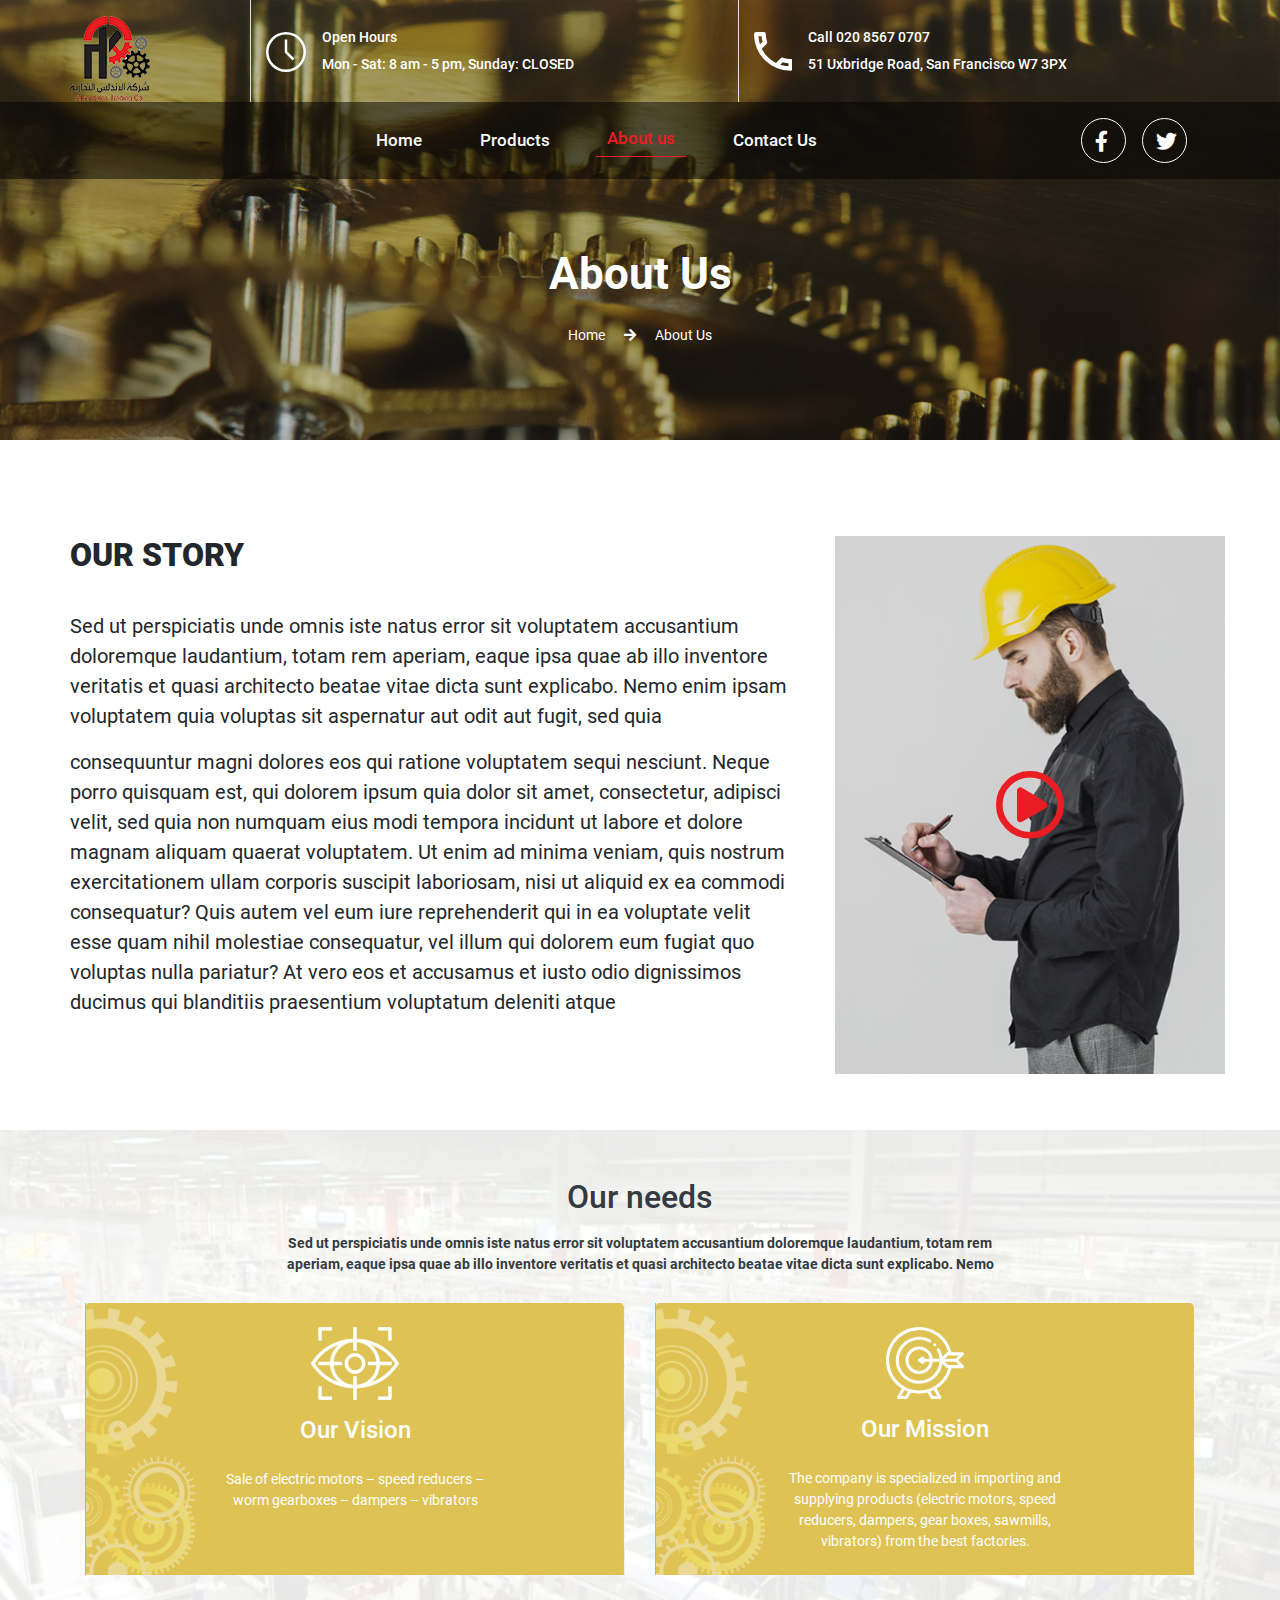
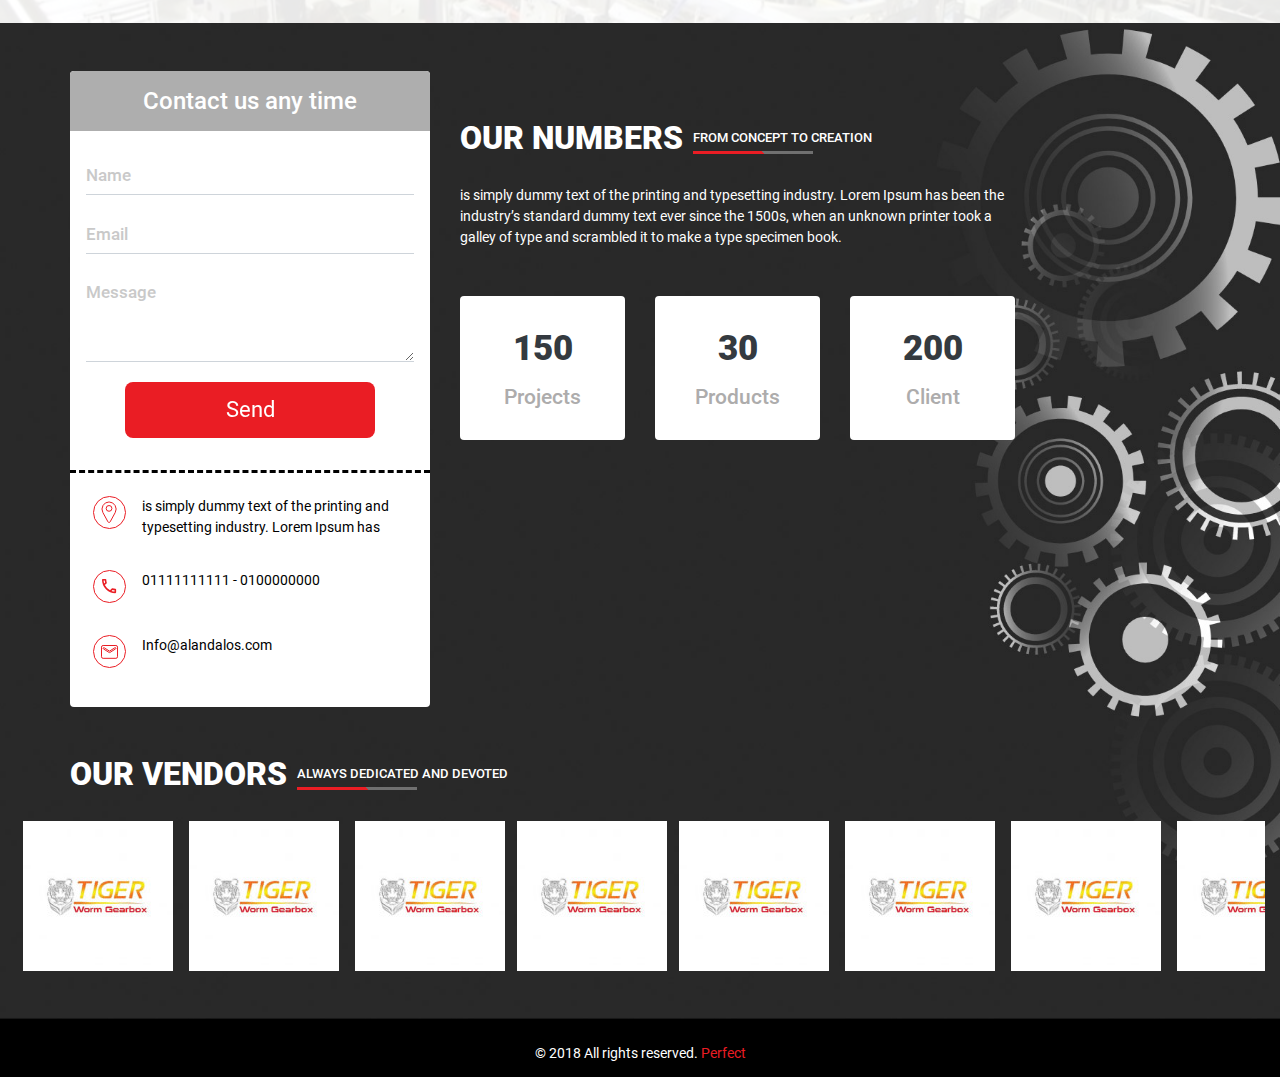
==== aboutUs.html @ 0e2bf0a4 "contact us" ====
<!doctype html>
<html lang="en">

<head>
  <meta charset="utf-8">
  <title>Al andalos 2</title>
  <meta name="description" content="Al andalos 2" />
  <meta name="keywords" content="Al andalos 2" />
  <link rel="canonical" href="" />
  <meta name="revisit-after" content="1 month" />
  <meta name="distribution" content="Global" />
  <meta name="rating" content="Safe For Kids" />
  <meta name="robots" content="index,all" />
  <meta name="copyright" content="Al andalos 2" />
  <meta name="classification" content="Dryer Vent Cleaning" />

  <!-- FavIcons -->
  <link rel="apple-touch-icon" href="img/apple-touch-icon.png">
  <!-- <link rel="shortcut icon" href="img/fav.png" type="image/png" title="shortcut icon" /> -->
  <link rel="stylesheet" type="text/css" href="print.css" media="print" />

  <!-- Open Graph -->
  <meta property="og:title" content="Al andalos 2" />
  <meta property="og:description" content="Al andalos 2" />
  <meta property="og:type" content="website" />
  <meta property="og:url" content="" />
  <meta property="og:image" content="img/printable-coupon.png" />
  <meta property="og:site_name" content="Al andalos 2">

  <!-- twitter card -->
  <meta name="twitter:card" content="summary_large_image">
  <meta name="twitter:site" content="">
  <meta name="twitter:title" content="Al andalos 2">
  <meta name="twitter:description" content="Al andalos 2">
  <meta name="twitter:image" content="img/printable-coupon.png">

  <!-- Schema -->
  <script type="application/ld+json">
    {
    "@context": "http://schema.org",
    "@type": "LocalBusiness",
    "name": "Al andalos 2",
    "image": "img/logo.png",
    "url": "",
    "telephone": "020 8567 0707",
    "email" : " ",
    "description": "Al andalos 2",
    "address": {
    "@type": "PostalAddress",
    "streetAddress": " ",
    "addressLocality": "  ",
    "addressRegion": "  ",
    "postalCode": " ",
    "addressCountry": " "
    },
    "aggregateRating": {
    "@type": "AggregateRating",
    "ratingValue": "4.7",
    "reviewCount": "33",
    "bestRating": "5",
    "worstRating": "3"
    },
    "priceRange" : "$"
    }
  </script>
  <meta name="viewport" content="width=device-width, initial-scale=1, shrink-to-fit=no">
  <!-- Bootstrap CSS -->
  <link rel="stylesheet" href="https://cdnjs.cloudflare.com/ajax/libs/twitter-bootstrap/4.5.2/css/bootstrap.min.css">
  <!-- <link rel="stylesheet" href="https://cdnjs.cloudflare.com/ajax/libs/font-awesome/5.15.0/css/all.min.css"> -->
  <link rel="stylesheet" href="css/style.css">
  <link rel="stylesheet" href="css/all.min.css">
  <link rel="stylesheet" href="css/newStyle.css">
</head>

<body>

  <header>
    <div class="container-fluid">
      <div class="container px-0">
        <div class="row justify-content-between">
          <div class="col-md-2 col-3 pt-3"><img src="img/logo.png" alt="Logo" class="img-fluid" />
          </div>
          <div class="col-md-5 col-6 info pt-4 border border-top-0 border-bottom-0 border-right-0 hours">
            <div class="float-left py-2 pr-lg-3 pr-2"><svg id="clock" xmlns="http://www.w3.org/2000/svg" width="40"
                height="40" viewBox="0 0 71 71">
                <path id="Path_115" data-name="Path 115"
                  d="M35.5,0A35.5,35.5,0,1,0,71,35.5,35.541,35.541,0,0,0,35.5,0Zm0,66.562A31.062,31.062,0,1,1,66.562,35.5,31.1,31.1,0,0,1,35.5,66.562Z"
                  fill="#fff" />
                <path id="Path_116" data-name="Path 116"
                  d="M212.232,83.118h-4.438v23.106l13.962,13.962,3.137-3.137-12.662-12.662Z"
                  transform="translate(-174.513 -69.805)" fill="#fff" />
              </svg>
            </div>
            <div class="float-left">Open Hours
              <br>Mon - Sat: 8 am - 5 pm, Sunday: CLOSED</div>
          </div>
          <div class="col-md-5 col-9 info pt-4 border border-top-0 border-bottom-0 border-right-0">
            <div class="float-left py-2 pr-lg-3 pr-2"><svg xmlns="http://www.w3.org/2000/svg" width="38.724"
                height="38.724" viewBox="0 0 58.724 58.724" class="mobile-svg">
                <path id="Path_13254" data-name="Path 13254"
                  d="M14.549,9.525a40.169,40.169,0,0,0,1.468,8.45L12.1,21.889A48.367,48.367,0,0,1,9.623,9.525h4.926M46.716,48.739A41.605,41.605,0,0,0,55.2,50.207v4.861a50.328,50.328,0,0,1-12.4-2.447l3.915-3.882M17.681,3H6.262A3.272,3.272,0,0,0,3,6.262,55.456,55.456,0,0,0,58.461,61.724a3.272,3.272,0,0,0,3.262-3.262V47.075a3.272,3.272,0,0,0-3.262-3.262,37.215,37.215,0,0,1-11.647-1.86A2.739,2.739,0,0,0,45.8,41.79a3.342,3.342,0,0,0-2.316.946l-7.177,7.177a49.421,49.421,0,0,1-21.5-21.5l7.177-7.177a3.274,3.274,0,0,0,.816-3.328,37.062,37.062,0,0,1-1.86-11.647A3.272,3.272,0,0,0,17.681,3Z"
                  transform="translate(-3 -3)" fill="#fff" />
              </svg>
            </div>
            <div class="float-left"><a href="tel:02085670707">Call 020 8567 0707</a><br>51 Uxbridge Road, San Francisco
              W7 3PX</div>
          </div>
        </div>
      </div>
    </div>
    <nav class="navbar navbar-expand-lg navbar-dark bg-color-opacity" id="mainNav">
      <div class="container py-2">
        <button class="navbar-toggler navbar-toggler-right" type="button" data-toggle="collapse"
          data-target="#navbarResponsive" aria-controls="navbarResponsive" aria-expanded="false"
          aria-label="Toggle navigation">
          <span class="navbar-toggler-icon"></span>
        </button>
        <div class="collapse navbar-collapse justify-content-center" id="navbarResponsive">
          <ul class="navbar-nav">
            <li class="nav-item">
              <a class="nav-link" href="index.html">Home</a>
            </li>
            <li class="nav-item">
              <a class="nav-link" href="products.html">Products</a>
            </li>
            <li class="nav-item">
              <a class="nav-link active" href="aboutUs.html">About us</a>
            </li>
            <li class="nav-item">
              <a class="nav-link" href="contactUs.html">Contact Us</a>
            </li>
          </ul>
        </div>
        <a href="#">
          <div class="social rounded-circle"><i class="fab fa-facebook-f"></i></div>
        </a>
        <a href="#">
          <div class="social rounded-circle"><i class="fab fa-twitter"></i></div>
        </a>
      </div>
    </nav>
    <div class="tophead topNew">
      <div class="container px-sm-0">
        <div class="row justify-content-between">
          <div class="col-lg-12">
            <h1 class="title-main mainText text-center">About Us </h1>
            <p class="text-center pt-3">Home <i class="fa fa-arrow-right px-3"></i> About Us</p>
          </div>

        </div>
      </div>
    </div>
  </header>
  <div class="container px-sm-0">
    <div class="row pt-5 mt-5 mb-2">
      <div class="col-lg-8 pr-lg-5">
        <h2 class="section-title">Our Story</h2>
        <p class="textN pt-2">Sed ut perspiciatis unde omnis iste natus error sit voluptatem accusantium doloremque laudantium, totam rem aperiam, eaque ipsa quae ab illo inventore veritatis et quasi architecto beatae vitae dicta sunt explicabo. Nemo enim ipsam voluptatem quia voluptas sit aspernatur aut odit aut fugit, sed quia</p>
        <p class="textN"> consequuntur magni dolores eos qui ratione voluptatem sequi nesciunt. Neque porro quisquam est, qui dolorem ipsum quia dolor sit amet, consectetur, adipisci velit, sed quia non numquam eius modi tempora incidunt ut labore et dolore magnam aliquam quaerat voluptatem. Ut enim ad minima veniam, quis nostrum exercitationem ullam corporis suscipit laboriosam, nisi ut aliquid ex ea commodi consequatur? Quis autem vel eum iure reprehenderit qui in ea voluptate velit esse quam nihil molestiae consequatur, vel illum qui dolorem eum fugiat quo voluptas nulla pariatur? At vero eos et accusamus et iusto odio dignissimos ducimus qui blanditiis praesentium voluptatum deleniti atque</p>
      </div>
      <div class="col-lg-4 bg-video text-center mb-5">
        <a class="lightbox" href="#video" aria-label="video"><i class="far fa-play-circle video-play"></i></a>
        <div class="lightbox-target" id="video"><iframe width="560" height="315" title="Video" class="printable"
            src="https://www.youtube.com/embed/pBHwr6Rjvjg"
            allow="accelerometer; encrypted-media; gyroscope; picture-in-picture" allowfullscreen></iframe>
          <a class="lightbox-close" href="#contact" aria-label="coupon"></a>
        </div>
      </div>
    </div>
  </div>
  <section class="newSection">
    <div class="newContainer py-5">
      <div class="container text-dark">
        <div class="row text-center justify-content-center">
          <div class="col-lg-8">
            <h2>Our needs</h2>
            <p class="pt-2 font-weight-bold">Sed ut perspiciatis unde omnis iste natus error sit voluptatem accusantium doloremque laudantium, totam rem aperiam, eaque ipsa quae ab illo inventore veritatis et quasi architecto beatae vitae dicta sunt explicabo. Nemo</p>
          </div>
        </div>
        <div class="row pt-1">
          <div class="col-lg-6 pt-2">
            <div class="needs text-center">
              <img src="img/vision.svg" class="img-fluid mt-4" alt="">
              <h4 class="py-3">Our Vision</h4>
              <p>Sale of electric motors – speed reducers – <br> worm gearboxes – dampers – vibrators</p>
            </div>
          </div>
          <div class="col-lg-6 pt-2">
            <div class="needs text-center">
              <img src="img/mission.svg" class="img-fluid mt-4" alt="">
              <h4 class="py-3">Our Mission</h4>
              <p>The company is specialized in importing and <br> supplying products (electric motors, speed <br>
                 reducers, dampers, gear boxes, sawmills, <br> vibrators) from the best factories.</p>
            </div>
          </div>
        </div>
      </div>
    </div>
  </section>
  <section class="contact" id="contact">
    <div class="container px-sm-0">
      <div class="row">
        <div class="col-lg-4 col-md-6 my-5">
          <div class="contact-us">
            <h4 class="p-3 form-title">Contact us any time</h4>
            <div class="form-group p-3">
              <form action="contact-form-handler.php" method="post" name="contactform">
                <input aria-label="name" name="name" type="text" id="your-name" class="form-control" placeholder="Name">
                <input aria-label="email" name="email" type="text" id="your-email" class="form-control"
                  placeholder="Email">
                <textarea aria-label="comment" name="special_request" cols="20" rows="3" id="your-comments"
                  class="form-control" placeholder="Message"></textarea>
                <div class="text-center"><button type="submit" class="btn btn-color hvr-bounce-to-right btn-submit"
                    value="Submit">Send</button></div>
              </form>
            </div>
            <div class="contact-info">
              <div class="d-flex flex-row bd-highlight mb-3">
                <div class="p-2 bd-highlight">
                  <svg xmlns="http://www.w3.org/2000/svg" width="33" height="33" viewBox="0 0 33 33">
                    <g id="Group_2281" data-name="Group 2281" transform="translate(-154 -4901)">
                      <g id="pin" transform="translate(83.032 4907)">
                        <path id="Path_13249" data-name="Path 13249"
                          d="M93.07,3.506a6.949,6.949,0,0,0-5.9-3.5c-.1,0-.21,0-.315,0a6.949,6.949,0,0,0-5.9,3.5,7.129,7.129,0,0,0-.093,7.044l5.078,9.294.007.012a1.234,1.234,0,0,0,2.141,0l.007-.012,5.078-9.294a7.129,7.129,0,0,0-.093-7.044ZM87.008,9.278a2.88,2.88,0,1,1,2.88-2.88A2.883,2.883,0,0,1,87.008,9.278Z"
                          transform="translate(0 0)" fill="none" stroke="#ea1d24" stroke-width="1" />
                      </g>
                      <g id="Ellipse_46" data-name="Ellipse 46" transform="translate(154 4901)" fill="none"
                        stroke="#ea1d24" stroke-width="1">
                        <circle cx="16.5" cy="16.5" r="16.5" stroke="none" />
                        <circle cx="16.5" cy="16.5" r="16" fill="none" />
                      </g>
                    </g>
                  </svg></div>
                <div class="p-2 bd-highlight">is simply dummy text of the printing and typesetting industry. Lorem Ipsum
                  has
                </div>
              </div>

              <div class="d-flex flex-row bd-highlight mb-3">
                <div class="p-2 bd-highlight">
                  <svg xmlns="http://www.w3.org/2000/svg" width="33" height="33" viewBox="0 0 33 33">
                    <g id="Group_2283" data-name="Group 2283" transform="translate(-154 -4948)">
                      <path id="Path_13251" data-name="Path 13251"
                        d="M5.778,4.569A9.662,9.662,0,0,0,6.131,6.6l-.942.942a11.634,11.634,0,0,1-.6-2.974H5.778M13.515,14a10.007,10.007,0,0,0,2.04.353v1.169a12.105,12.105,0,0,1-2.982-.589L13.515,14M6.531,3H3.785A.787.787,0,0,0,3,3.785a13.339,13.339,0,0,0,13.34,13.34.787.787,0,0,0,.785-.785V13.6a.787.787,0,0,0-.785-.785,8.951,8.951,0,0,1-2.8-.447.659.659,0,0,0-.243-.039.8.8,0,0,0-.557.228l-1.726,1.726A11.887,11.887,0,0,1,5.841,9.113L7.567,7.386a.787.787,0,0,0,.2-.8,8.914,8.914,0,0,1-.447-2.8A.787.787,0,0,0,6.531,3Z"
                        transform="translate(160 4954)" fill="#ea1d24" />
                      <g id="Group_2282" data-name="Group 2282" transform="translate(0 47)">
                        <g id="Ellipse_46" data-name="Ellipse 46" transform="translate(154 4901)" fill="none"
                          stroke="#ea1d24" stroke-width="1">
                          <circle cx="16.5" cy="16.5" r="16.5" stroke="none" />
                          <circle cx="16.5" cy="16.5" r="16" fill="none" />
                        </g>
                      </g>
                    </g>
                  </svg>
                </div>
                <div class="p-2 bd-highlight">01111111111 - 0100000000</div>
              </div>

              <div class="d-flex flex-row bd-highlight mb-3">
                <div class="p-2 bd-highlight">
                  <svg xmlns="http://www.w3.org/2000/svg" width="33" height="33" viewBox="0 0 33 33">
                    <g id="Group_2284" data-name="Group 2284" transform="translate(-154 -4901)">
                      <g id="Ellipse_46" data-name="Ellipse 46" transform="translate(154 4901)" fill="none"
                        stroke="#ea1d24" stroke-width="1">
                        <circle cx="16.5" cy="16.5" r="16.5" stroke="none" />
                        <circle cx="16.5" cy="16.5" r="16" fill="none" />
                      </g>
                    </g>
                    <path id="Path_13253" data-name="Path 13253"
                      d="M16.425,4H3.6A1.6,1.6,0,0,0,2.008,5.6L2,15.22a1.608,1.608,0,0,0,1.6,1.6H16.425a1.608,1.608,0,0,0,1.6-1.6V5.6A1.608,1.608,0,0,0,16.425,4ZM16.1,7.406l-5.666,3.542a.81.81,0,0,1-.85,0L3.923,7.406a.68.68,0,1,1,.721-1.154L10.014,9.61l5.369-3.358A.68.68,0,1,1,16.1,7.406Z"
                      transform="translate(6.5 6.5)" fill="none" stroke="#ea1d24" stroke-width="1" />
                  </svg>

                </div>
                <div class="p-2 bd-highlight">Info@alandalos.com</div>
              </div>
            </div>
          </div>
        </div>
        <div class="col-lg-6 col-md-5 text-white py-5 my-5">
          <h2 class="section-title">OUR NUMBERS</h2> <span class="sup-title text-white">FROM CONCEPT TO CREATION</span>
          <p>is simply dummy text of the printing and typesetting industry. Lorem Ipsum has been the industry’s standard
            dummy text ever since the 1500s, when an unknown printer took a galley of type and scrambled it to make a
            type specimen book.</p>
          <div class="row row-cols-1 row-cols-lg-3 row-cols-md-2 mt-5">
            <div class="col mb-4">
              <div class="card rounded h-100">
                <div class="card-body p-3 text-center">
                  <h2 class="card-title pt-3 text-dark count">150</h2>
                  <p class="card-text">Projects</p>
                </div>
              </div>
            </div>
            <div class="col mb-4">
              <div class="card rounded h-100">
                <div class="card-body p-3 text-center">
                  <h2 class="card-title pt-3 text-dark count">30</h2>
                  <p class="card-text">Products</p>
                </div>
              </div>
            </div>
            <div class="col mb-4">
              <div class="card rounded h-100">
                <div class="card-body p-3 text-center">
                  <h2 class="card-title pt-3 text-dark count">200</h2>
                  <p class="card-text">Client</p>
                </div>
              </div>
            </div>
          </div>
        </div>
      </div>

    </div>
    <div class="container px-sm-0">
      <div class="row">
        <div class="col-12">
          <h2 class="section-title">OUR VENDORS</h2> <span class="sup-title text-white">ALWAYS DEDICATED AND DEVOTED
          </span>
        </div>
      </div>
    </div>
    <div class="container-fluid">
      <div class="row">
        <div class="col-12">
          <div class="marquee mb-5">
            <img src="img/TIGER.jpg" alt="" class="img-fluid mx-2" /><img src="img/TIGER.jpg" alt=""
              class="img-fluid mx-2" /><img src="img/TIGER.jpg" alt=" " class="img-fluid mx-2" /><img
              src="img/TIGER.jpg" alt=" " class="img-fluid mx-1" /><img src="img/TIGER.jpg" alt=" "
              class="img-fluid mx-2" /><img src="img/TIGER.jpg" alt=" " class="img-fluid mx-2" /><img
              src="img/TIGER.jpg" alt=" " class="img-fluid mx-2" /><img src="img/TIGER.jpg" alt=" "
              class="img-fluid mx-2" /><img src="img/TIGER.jpg" alt=" " class="img-fluid mx-2" /><img
              src="img/TIGER.jpg" alt=" " class="img-fluid mx-2" /><img src="img/TIGER.jpg" alt=" "
              class="img-fluid mx-2" /></div>
        </div>
      </div>
    </div>
  </section>

  <footer class="footer">
    <div class="container">
      <div class="row">
        <div class="col-12 text-center"> © 2018 All rights reserved. <a href="#">Perfect</a> </div>
      </div>
    </div>
  </footer>
  <!-- Optional JavaScript -->
  <script src="https://cdnjs.cloudflare.com/ajax/libs/jquery/3.5.1/jquery.slim.min.js"></script>
  <script src="https://cdnjs.cloudflare.com/ajax/libs/popper.js/1.16.1/umd/popper.min.js"></script>
  <script src="https://cdnjs.cloudflare.com/ajax/libs/twitter-bootstrap/4.5.2/js/bootstrap.min.js"></script>
  <script>
    $('.count').each(function () {
      $(this).prop('Counter', 0).animate({
        Counter: $(this).text()
      }, {
        duration: 4000,
        easing: 'swing',
        step: function (now) {
          $(this).text(Math.ceil(now));
        }
      });
    });
  </script>
</body>

</html>
---- css/style.css ----
html{scroll-behavior:smooth;}
body{font-family:'Roboto',sans-serif !important;font-size:14px;font-weight:400;color:#23272B;}
/* roboto-regular - latin */
@font-face {
  font-family: 'Roboto';
  font-style: normal;
  font-weight: 400;
  src: url('../fonts/roboto-v20-latin-regular.eot'); /* IE9 Compat Modes */
  src: local('Roboto'), local('Roboto-Regular'),
       url('../fonts/roboto-v20-latin-regular.eot?#iefix') format('embedded-opentype'), /* IE6-IE8 */
       url('../fonts/roboto-v20-latin-regular.woff2') format('woff2'), /* Super Modern Browsers */
       url('../fonts/roboto-v20-latin-regular.woff') format('woff'), /* Modern Browsers */
       url('../fonts/roboto-v20-latin-regular.ttf') format('truetype'), /* Safari, Android, iOS */
       url('../fonts/roboto-v20-latin-regular.svg#Roboto') format('svg'); /* Legacy iOS */
}
/* roboto-500 - latin */
@font-face {
  font-family: 'Roboto';
  font-style: normal;
  font-weight: 500;
  src: url('../fonts/roboto-v20-latin-500.eot'); /* IE9 Compat Modes */
  src: local('Roboto Medium'), local('Roboto-Medium'),
       url('../fonts/roboto-v20-latin-500.eot?#iefix') format('embedded-opentype'), /* IE6-IE8 */
       url('../fonts/roboto-v20-latin-500.woff2') format('woff2'), /* Super Modern Browsers */
       url('../fonts/roboto-v20-latin-500.woff') format('woff'), /* Modern Browsers */
       url('../fonts/roboto-v20-latin-500.ttf') format('truetype'), /* Safari, Android, iOS */
       url('../fonts/roboto-v20-latin-500.svg#Roboto') format('svg'); /* Legacy iOS */
}
/* roboto-700 - latin */
@font-face {
  font-family: 'Roboto';
  font-style: normal;
  font-weight: 700;
  src: url('../fonts/roboto-v20-latin-700.eot'); /* IE9 Compat Modes */
  src: local('Roboto Bold'), local('Roboto-Bold'),
       url('../fonts/roboto-v20-latin-700.eot?#iefix') format('embedded-opentype'), /* IE6-IE8 */
       url('../fonts/roboto-v20-latin-700.woff2') format('woff2'), /* Super Modern Browsers */
       url('../fonts/roboto-v20-latin-700.woff') format('woff'), /* Modern Browsers */
       url('../fonts/roboto-v20-latin-700.ttf') format('truetype'), /* Safari, Android, iOS */
       url('../fonts/roboto-v20-latin-700.svg#Roboto') format('svg'); /* Legacy iOS */
}
/* roboto-900 - latin */
@font-face {
  font-family: 'Roboto';
  font-style: normal;
  font-weight: 900;
  src: url('../fonts/roboto-v20-latin-900.eot'); /* IE9 Compat Modes */
  src: local('Roboto Black'), local('Roboto-Black'),
       url('../fonts/roboto-v20-latin-900.eot?#iefix') format('embedded-opentype'), /* IE6-IE8 */
       url('../fonts/roboto-v20-latin-900.woff2') format('woff2'), /* Super Modern Browsers */
       url('../fonts/roboto-v20-latin-900.woff') format('woff'), /* Modern Browsers */
       url('../fonts/roboto-v20-latin-900.ttf') format('truetype'), /* Safari, Android, iOS */
       url('../fonts/roboto-v20-latin-900.svg#Roboto') format('svg'); /* Legacy iOS */
}
.info {color:#ffffff;text-decoration:none;font-size:.9rem;font-weight:500;line-height:27px;}
.social{font-size:1.3rem;padding:8px 13px 8px 13px;margin:8px; border: #ffffff 1px solid;width:45px;height:45px;}
.social:hover{color:#EA1D24;}
.navbar-expand-lg>.container{padding-left:15px;padding-left:15px;}
li.nav-item{padding:5px 0px 5px 35px;margin:0px;font-size:1.1em;font-weight:500;}
.navbar{padding:0px;margin-bottom:-50px;-webkit-transition:all 0.4s ease;-moz-transition:all 0.4s ease-in-out;transition:all 0.4s ease}
.nav-link{font-size:1.1em;}
.navbar-dark .navbar-nav .nav-link{color:#f8f9fa;padding:.4rem .7rem;}
.navbar-dark .navbar-nav .nav-link:hover{color:#EA1D24;border-bottom:0.1rem solid #EA1D24;padding:.3rem .7rem;}
/*header*/
header{
  width: 100%;
  height: auto;
  background: url('../img/banner.jpg') no-repeat top center;
  background-size: cover;
  color: #ffffff;
  overflow: hidden}
header .tophead{padding-top:120px;padding-bottom:170px}
header .title-main{font-size:2.4vw;font-weight:700;color:#ffffff}
header .mainText{font-size: 3.4vw;}
header .intro-text{font-size:.9em}
.btn-lg{font-size:1.4rem;border-radius:8px;padding:10px 40px 10px 40px;}
.btn-color{background:#EA1D24;color:#ffffff}
.bg-img{background:url('../img/bg-img.jpg') no-repeat center center;background-size: cover;}
.bg-color-opacity{background:rgba(0,0,0,0.5)}
/*why us*/
.module{padding:0px 0px 0px 0px;margin-top:-100px;}
.services .service-item{padding-top:45px;padding-bottom:45px;line-height:1.6;font-size:17px;position:relative;color:#fff;transition:all 0.4s linear}
.service-item:hover{cursor:pointer}
.services .service-item h4{font-size:25px;color:#fff;padding-bottom:15px;white-space:nowrap}
.section-title{display:inline-block;position:relative;font-size:32px;padding-bottom:20px;font-weight:700;text-transform:uppercase;font-weight:900;}
.sup-title{color:#707070;display:inline-block;font-size:.9em;position:absolute;padding:10px 10px 0px 10px;font-weight:500}
.sup-title:after{background:-webkit-linear-gradient(left,#EA1D24 58%,#707070 38%);  background:linear-gradient(45deg,#EA1D24 58%,#707070 38%);width:120px;height:3px;margin-top:3px;content:'';display:block}
.bg-module-1{background:url('../img/bg-modules-1.png') no-repeat center center;border-top-left-radius:7px;border-bottom-left-radius:7px;}
.bg-module-2{background:url('../img/bg-modules-2.png') no-repeat center center;margin-top:-5px;margin-bottom:-5px;}
.bg-module-3{background:url('../img/bg-modules-3.png') no-repeat center center;border-top-right-radius:7px;border-bottom-right-radius:7px;}
/*video*/
.bg-video{background-image:url('../img/bg-video.png');background-size:cover;background-position:center;padding:20% 0 20% 0}
.lightbox-target iframe{margin:auto;position:absolute;top:0;left:0;right:0;bottom:0;box-shadow:0 0 8px rgba(0,0,0,0.7);box-sizing:border-box;transition:.5s ease-in-out}
.lightbox-target:target iframe{max-height:100%;max-width:100%}
.video-play{font-size:5em;color:#EA1D24}
/*cards*/
.card{border-radius: 0;border: 0;}
.card-body{padding: 1.7rem;margin-bottom:15px;margin-bottom:10px;}
.card-title{padding-top:30px;font-weight: 700;}
.card-text{color:#707070;font-size:14px;font-weight: 500;}
/*gallery*/
.gal-item{position: relative;}
.gal-item img{background:rgba(204, 157, 157, 0.5);object-fit: cover;overflow:hidden;min-width:200px;max-width:506px;width:100%;cursor: pointer;}
.gal-item:hover img{opacity:0.9;background:#EA1D24;}
.gal-item:hover .gal-title{transform: translate(0px, -250px);transition:2s;background:rgba(0,0,0,0.5);}
.gal-title{color:#ffffff;font-size:1.5em;position:absolute;padding:10px 10px 0px 10px;left:25px;bottom:40px;font-weight:500}
.gal-title:after{background:-webkit-linear-gradient(left,#EA1D24 58%,#707070 38%);  background:linear-gradient(45deg,#EA1D24 58%,#707070 38%);width:120px;height:3px;margin-top:3px;content:'';display:block}
/*coupon*/
.lightbox-target{position:fixed;top:0;left:0;width:100%;background:rgba(0,0,0,0.7);opacity:0;-webkit-transition:opacity .5s ease-in-out;-moz-transition:opacity .5s ease-in-out;-o-transition:opacity .5s ease-in-out;transition:opacity .5s ease-in-out;overflow:hidden;z-index:2}
a.lightbox-close{width:100%;height:100%;position:absolute;transition:.5s ease-in-out;opacity:0;top:0;left:0}
.lightbox-target:target{opacity:1;top:0;bottom:0}
.printable{position:relative;z-index:1}
/*contact*/
.form-control{font-weight: 500;font-size: 1.2em; color:#C9C9C9;margin-bottom:20px;border-radius:0px;border-top:0;border-left:0;border-right:0;padding-left:0;}
.form-title{background-color:#AEAEAE;color:#ffffff;text-align: center;border-top-left-radius:4px;border-top-right-radius:4px;}
.contact-us{background: #ffffff;border-radius:4px;}
.btn-submit{width:250px;font-size:1.4rem;border-radius:8px;padding:10px 40px 10px 40px;}
.contact{background:url('../img/bg-contact.jpg') no-repeat center center;background-size:cover;position:relative;color:#fff;background-color:#2c2a2a}
.contact-info{margin-top:15px;border-top:#000000 3px dashed;color:#000000;padding:15px;}
.contact .card-text{font-size:1.5em;color:#ADACAC}
.contact .card-title{font-weight:900;font-size:2.5em;}
.form-control:focus{border:0;box-shadow:none}
.form-control::placeholder{color:#C9C9C9;}
/*marquee*/
.marquee{width:100%;margin:0 auto;overflow:hidden;white-space:nowrap;box-sizing:border-box;animation:marquee 50s linear infinite;color:#fff}
.marquee:hover{animation-play-state:paused}
/* Make it move */
@keyframes marquee{0%{text-indent:27.5em}
100%{text-indent:-105em}
}
/*footer*/
.footer{padding:20px 0 10px 0;line-height:28px;background-color:#000000;color:#fff}
footer a{color:#EA1D24}
a{color:inherit}
a:hover{color:inherit;text-decoration: none;}
a:active{color:#EA1D24;text-decoration: none;}

@media (max-width:1199.98px){
.contact{overflow:hidden}
}
@media (max-width:991.98px){header .tophead{padding-top:125px;padding-bottom:125px}
header .title-main{font-size:4.1vw}
.btn-lg{font-size:1.2rem;letter-spacing:1px}
.navbar-dark .navbar-nav .nav-link:hover{color:#EA1D24;border-bottom:0;padding:.4rem .7rem;}
.info {font-size:.7rem;font-weight:500}
.bg-module-2{margin-top:0px;margin-bottom:0px;}
.bg-video{padding:70% 0 70% 0}
}
@media (max-width:767.98px){header .title-main{font-size:4.5vw}
.hours{display:none}
.info {font-size:.8rem;font-weight:500}
.section-title{display:block;font-size:28px;padding-bottom:0px;text-transform:uppercase;font-weight:900;position:static;}
.sup-title{display:block;color:#707070;font-size:.7em;margin-bottom:20px;padding:0px;font-weight:500;position: static;}
.sup-title:after{background:-webkit-linear-gradient(left,#EA1D24 58%,#707070 38%);  background:linear-gradient(45deg,#EA1D24 58%,#707070 38%);width:120px;height:3px;margin-top:3px;content:'';display:block}
}
@media (max-width:575.98px){header .title-main{font-size:6.8vw;white-space:normal}
.btn-lg{min-width:190px}
.section-title{font-size:20px}
}
@media (max-width:475.98px){header .tophead{padding-top:120px}
body{font-size:14px;font-weight:400}
}
@media (max-width:435.98px){
.info {font-size:.7rem;font-weight:500;line-height:18px;}
.mobile-svg{width:25px;height:25px;}
}
@media (max-width:379.98px){
.info {font-size:.6rem;font-weight:500;ine-height:12px;}
.mobile-svg{width:20px;height:20px;}
}
/* Hover.css Copyright Ian Lunn 2017. Generated with Sass.*/ /* Bounce To Right */ 
.hvr-bounce-to-right{display:inline-block;vertical-align:middle;-webkit-transform:perspective(1px) translateZ(0);transform:perspective(1px) translateZ(0);box-shadow:0 0 1px rgba(0,0,0,0);position:relative;-webkit-transition-property:color;transition-property:color;-webkit-transition-duration:0.5s;transition-duration:0.5s}
.hvr-bounce-to-right:before{border-radius:10px;content:"";position:absolute;z-index:-1;top:0;left:0;right:0;bottom:0;background:#2c2a2a;-webkit-transform:scaleX(0);transform:scaleX(0);-webkit-transform-origin:0 50%;transform-origin:0 50%;-webkit-transition-property:transform;transition-property:transform;-webkit-transition-duration:0.5s;transition-duration:0.5s;-webkit-transition-timing-function:ease-out;transition-timing-function:ease-out}
.hvr-bounce-to-right:hover,.hvr-bounce-to-right:focus,.hvr-bounce-to-right:active{color:white}
.hvr-bounce-to-right:hover:before,.hvr-bounce-to-right:focus:before,.hvr-bounce-to-right:active:before{-webkit-transform:scaleX(1);transform:scaleX(1);-webkit-transition-timing-function:cubic-bezier(0.52,1.64,0.37,0.66);transition-timing-function:cubic-bezier(0.52,1.64,0.37,0.66)}
/*! * animate.css - https://animate.style/ * Version - 4.0.0 * Licensed under the MIT license - http://opensource.org/licenses/MIT * * Copyright (c) 2020 Animate.css */
:root{--animate-duration:1s;--animate-delay:1s;--animate-repeat:1}


/*!
 * Font Awesome Free 5.9.0 by @fontawesome - https://fontawesome.com
 * License - https://fontawesome.com/license/free (Icons: CC BY 4.0, Fonts: SIL OFL 1.1, Code: MIT License)
 */
 .fab,.far,.fas{-moz-osx-font-smoothing:grayscale;-webkit-font-smoothing:antialiased;display:inline-block;font-style:normal;font-variant:normal;text-rendering:auto;line-height:1}.fa-facebook-f:before{content:"\f39e"}.fa-twitter:before{content:"\f099"}@font-face{font-family:"Font Awesome 5 Brands";font-style:normal;font-weight:normal;font-display:swap;src:url(../webfonts/fa-brands-400.eot);src:url(../webfonts/fa-brands-400.eot?#iefix) format("embedded-opentype"),url(../webfonts/fa-brands-400.woff2) format("woff2"),url(../webfonts/fa-brands-400.woff) format("woff"),url(../webfonts/fa-brands-400.ttf) format("truetype"),url(../webfonts/fa-brands-400.svg#fontawesome) format("svg")}.fab{font-family:"Font Awesome 5 Brands"}@font-face{font-family:"Font Awesome 5 Free";font-style:normal;font-weight:400;font-display:swap;src:url(../webfonts/fa-regular-400.eot);src:url(../webfonts/fa-regular-400.eot?#iefix) format("embedded-opentype"),url(../webfonts/fa-regular-400.woff2) format("woff2"),url(../webfonts/fa-regular-400.woff) format("woff"),url(../webfonts/fa-regular-400.ttf) format("truetype"),url(../webfonts/fa-regular-400.svg#fontawesome) format("svg")}.far{font-weight:400}@font-face{font-family:"Font Awesome 5 Free";font-style:normal;font-weight:900;font-display:swap;src:url(../webfonts/fa-solid-900.eot);src:url(../webfonts/fa-solid-900.eot?#iefix) format("embedded-opentype"),url(../webfonts/fa-solid-900.woff2) format("woff2"),url(../webfonts/fa-solid-900.woff) format("woff"),url(../webfonts/fa-solid-900.ttf) format("truetype"),url(../webfonts/fa-solid-900.svg#fontawesome) format("svg")}.far,.fas{font-family:"Font Awesome 5 Free"}.fas{font-weight:900}
---- css/newStyle.css ----
header .topNew {
    padding-top: 120px;
    padding-bottom: 78px;
}
.navbar-dark .navbar-nav .nav-link:hover ,.navbar-dark .navbar-nav .nav-link.active {
    color: #EA1D24;
    border-bottom: 0.1rem solid #EA1D24;
    padding: .3rem .7rem;
}
.textN{
    font-size: 20px;
}
.newSection{
    width: 100%;
    height: auto;
    background: url(../img/img.svg) no-repeat top center;
    background-size: cover;
    color: #ffffff;
    overflow: hidden;
}
.newContainer{
    background: rgb(255 255 255 / 0.9);
}
.needs{
    height: auto;
    background: url(../img/Capture.PNG) no-repeat top center;
    background-size: cover;
    min-height: 17rem;
    color: #ffffff;
    overflow: hidden;
}
.contactSection{
    width: 100%;
    height: auto;
    background: url(../img/contactUs.svg) no-repeat top center;
    background-size: cover;
    color: white;
    border-radius: 5px;
    overflow: hidden;
}
.sectionOverlay{
    background: rgb(27 26 26 / 90%);
}
.formC input,.formC textarea{
    background: unset;
    color: white;
    border: 1px solid;
    padding-left: 1rem;
}
.btnSubmit{
    background-color: #FFFFFF;
    color: #EA1D24;
    font-weight: 500;
}
.btnSubmit:hover{
    opacity: 0.8;
}
.newCard{
    box-shadow:0 2px 20px 0 rgba(175,145,100,0.2);
    border-radius: 5px;
}
.newCard .media img{
    width: 80px;
    height: 80px;
    object-fit: cover;
}
.newCard .media{
    padding-top: 0.5rem;
}
@media screen and (min-width:1024px){
    .newCard{
        margin-left: -6rem;
        margin-top: 3rem;
    }
}
.socialIcons a i{
    border: 1px solid;
    padding: 0.5rem 0.6rem;
    width: 50px;
    margin-top: 0.2rem;
    height: auto;
    border-color: #CDB34F;
    margin-right: 2rem;
    border-radius: 50%;
    color: #CDB34F;
}
.socialIcons a i:hover{
    color: #EA1D24;
}
@media screen and (max-width:500px){
    .socialIcons a i{
        margin-right: 0.2rem;
    }
}
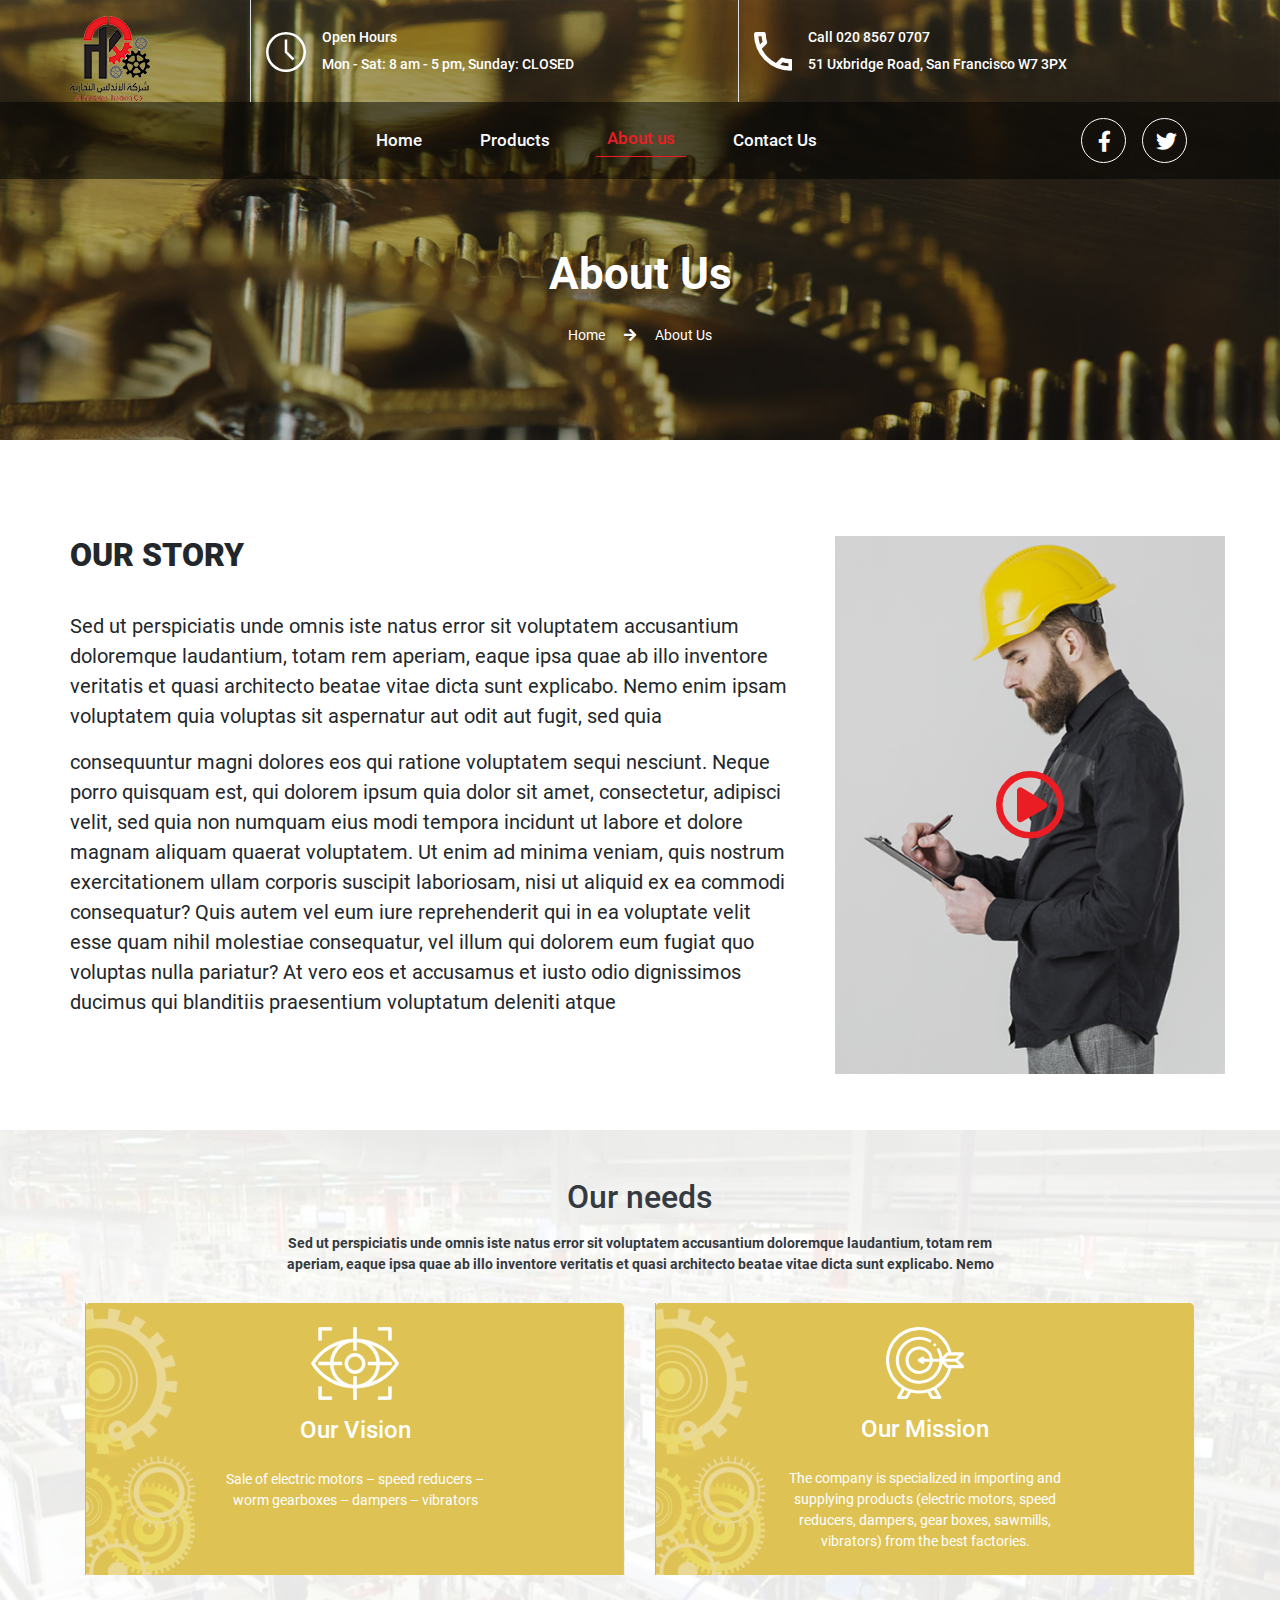
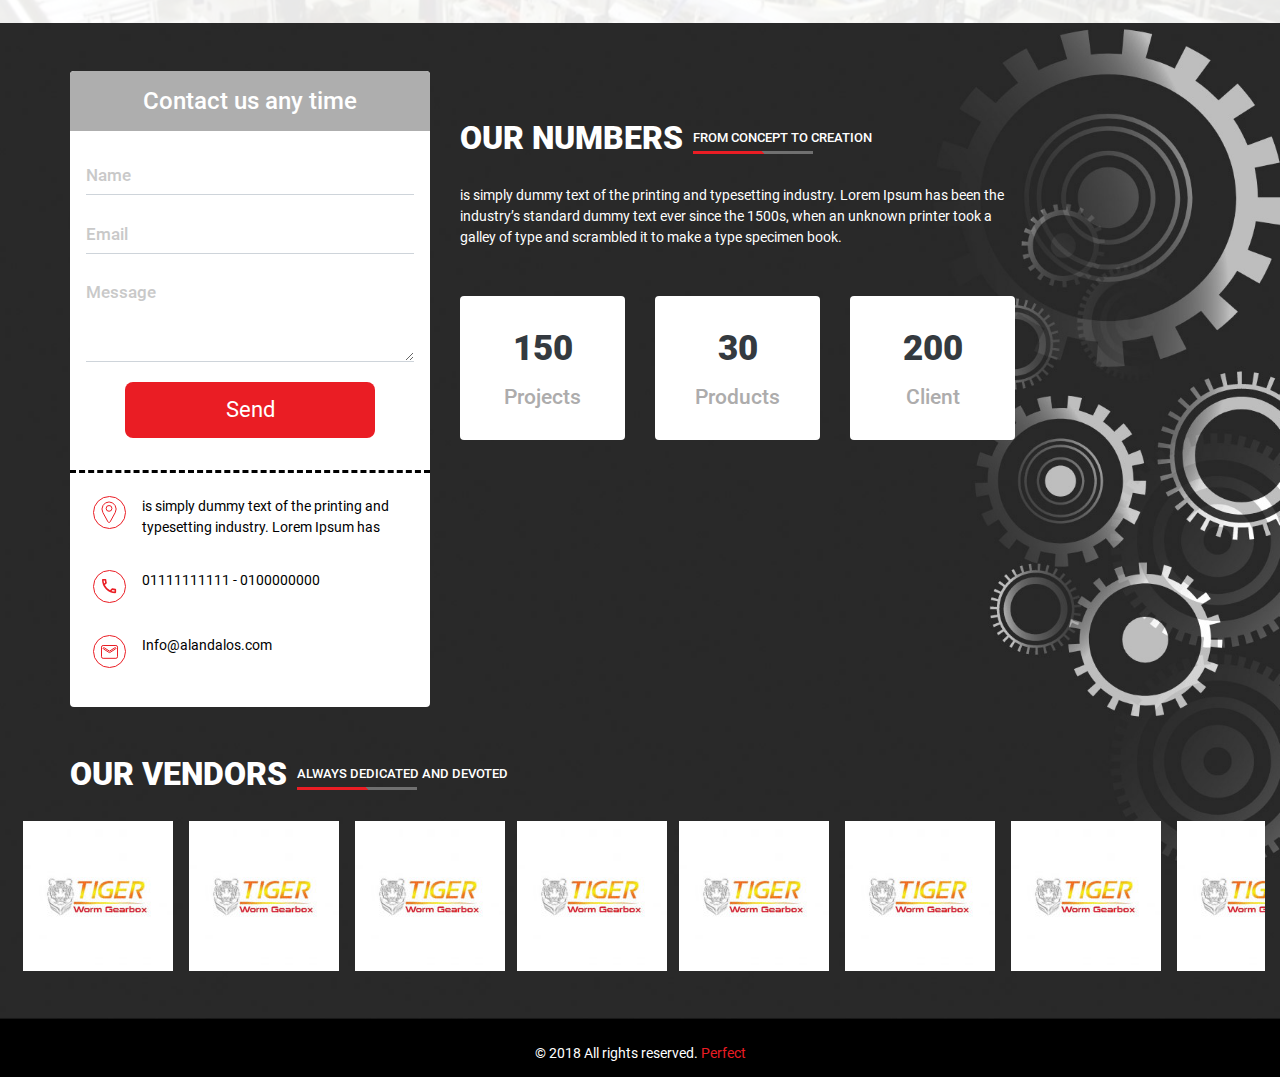
==== commit 3ff8667f: "edits" ====
--- a/aboutUs.html
+++ b/aboutUs.html
@@ -132,7 +132,7 @@
           </ul>
         </div>
         <a href="#">
-          <div class="social rounded-circle"><i class="fab fa-facebook-f"></i></div>
+          <div class="social rounded-circle"><i class="fab socialFace fa-facebook-f"></i></div>
         </a>
         <a href="#">
           <div class="social rounded-circle"><i class="fab fa-twitter"></i></div>
@@ -210,7 +210,7 @@
                   placeholder="Email">
                 <textarea aria-label="comment" name="special_request" cols="20" rows="3" id="your-comments"
                   class="form-control" placeholder="Message"></textarea>
-                <div class="text-center"><button type="submit" class="btn btn-color hvr-bounce-to-right btn-submit"
+                <div class="text-center"><button type="submit" class="btn btn-color btn-submit"
                     value="Submit">Send</button></div>
               </form>
             </div>
--- a/css/style.css
+++ b/css/style.css
@@ -75,6 +75,7 @@
 header .intro-text{font-size:.9em}
 .btn-lg{font-size:1.4rem;border-radius:8px;padding:10px 40px 10px 40px;}
 .btn-color{background:#EA1D24;color:#ffffff}
+.btn-color:hover{background-color: white;color: #EA1D24;border: 1px solid #EA1D24;}
 .bg-img{background:url('../img/bg-img.jpg') no-repeat center center;background-size: cover;}
 .bg-color-opacity{background:rgba(0,0,0,0.5)}
 /*why us*/
@@ -102,7 +103,7 @@
 .gal-item{position: relative;}
 .gal-item img{background:rgba(204, 157, 157, 0.5);object-fit: cover;overflow:hidden;min-width:200px;max-width:506px;width:100%;cursor: pointer;}
 .gal-item:hover img{opacity:0.9;background:#EA1D24;}
-.gal-item:hover .gal-title{transform: translate(0px, -250px);transition:2s;background:rgba(0,0,0,0.5);}
+.gal-item:hover .gal-title{transition:2s;background:rgba(0,0,0,0.5);}
 .gal-title{color:#ffffff;font-size:1.5em;position:absolute;padding:10px 10px 0px 10px;left:25px;bottom:40px;font-weight:500}
 .gal-title:after{background:-webkit-linear-gradient(left,#EA1D24 58%,#707070 38%);  background:linear-gradient(45deg,#EA1D24 58%,#707070 38%);width:120px;height:3px;margin-top:3px;content:'';display:block}
 /*coupon*/
@@ -181,4 +182,7 @@
  * Font Awesome Free 5.9.0 by @fontawesome - https://fontawesome.com
  * License - https://fontawesome.com/license/free (Icons: CC BY 4.0, Fonts: SIL OFL 1.1, Code: MIT License)
  */
- .fab,.far,.fas{-moz-osx-font-smoothing:grayscale;-webkit-font-smoothing:antialiased;display:inline-block;font-style:normal;font-variant:normal;text-rendering:auto;line-height:1}.fa-facebook-f:before{content:"\f39e"}.fa-twitter:before{content:"\f099"}@font-face{font-family:"Font Awesome 5 Brands";font-style:normal;font-weight:normal;font-display:swap;src:url(../webfonts/fa-brands-400.eot);src:url(../webfonts/fa-brands-400.eot?#iefix) format("embedded-opentype"),url(../webfonts/fa-brands-400.woff2) format("woff2"),url(../webfonts/fa-brands-400.woff) format("woff"),url(../webfonts/fa-brands-400.ttf) format("truetype"),url(../webfonts/fa-brands-400.svg#fontawesome) format("svg")}.fab{font-family:"Font Awesome 5 Brands"}@font-face{font-family:"Font Awesome 5 Free";font-style:normal;font-weight:400;font-display:swap;src:url(../webfonts/fa-regular-400.eot);src:url(../webfonts/fa-regular-400.eot?#iefix) format("embedded-opentype"),url(../webfonts/fa-regular-400.woff2) format("woff2"),url(../webfonts/fa-regular-400.woff) format("woff"),url(../webfonts/fa-regular-400.ttf) format("truetype"),url(../webfonts/fa-regular-400.svg#fontawesome) format("svg")}.far{font-weight:400}@font-face{font-family:"Font Awesome 5 Free";font-style:normal;font-weight:900;font-display:swap;src:url(../webfonts/fa-solid-900.eot);src:url(../webfonts/fa-solid-900.eot?#iefix) format("embedded-opentype"),url(../webfonts/fa-solid-900.woff2) format("woff2"),url(../webfonts/fa-solid-900.woff) format("woff"),url(../webfonts/fa-solid-900.ttf) format("truetype"),url(../webfonts/fa-solid-900.svg#fontawesome) format("svg")}.far,.fas{font-family:"Font Awesome 5 Free"}.fas{font-weight:900}+ .fab,.far,.fas{-moz-osx-font-smoothing:grayscale;-webkit-font-smoothing:antialiased;display:inline-block;font-style:normal;font-variant:normal;text-rendering:auto;line-height:1}.fa-facebook-f:before{content:"\f39e"}.fa-twitter:before{content:"\f099"}@font-face{font-family:"Font Awesome 5 Brands";font-style:normal;font-weight:normal;font-display:swap;src:url(../webfonts/fa-brands-400.eot);src:url(../webfonts/fa-brands-400.eot?#iefix) format("embedded-opentype"),url(../webfonts/fa-brands-400.woff2) format("woff2"),url(../webfonts/fa-brands-400.woff) format("woff"),url(../webfonts/fa-brands-400.ttf) format("truetype"),url(../webfonts/fa-brands-400.svg#fontawesome) format("svg")}.fab{font-family:"Font Awesome 5 Brands"}@font-face{font-family:"Font Awesome 5 Free";font-style:normal;font-weight:400;font-display:swap;src:url(../webfonts/fa-regular-400.eot);src:url(../webfonts/fa-regular-400.eot?#iefix) format("embedded-opentype"),url(../webfonts/fa-regular-400.woff2) format("woff2"),url(../webfonts/fa-regular-400.woff) format("woff"),url(../webfonts/fa-regular-400.ttf) format("truetype"),url(../webfonts/fa-regular-400.svg#fontawesome) format("svg")}.far{font-weight:400}@font-face{font-family:"Font Awesome 5 Free";font-style:normal;font-weight:900;font-display:swap;src:url(../webfonts/fa-solid-900.eot);src:url(../webfonts/fa-solid-900.eot?#iefix) format("embedded-opentype"),url(../webfonts/fa-solid-900.woff2) format("woff2"),url(../webfonts/fa-solid-900.woff) format("woff"),url(../webfonts/fa-solid-900.ttf) format("truetype"),url(../webfonts/fa-solid-900.svg#fontawesome) format("svg")}.far,.fas{font-family:"Font Awesome 5 Free"}.fas{font-weight:900}
+ .shadow:hover{
+  box-shadow: 0 .5rem 1rem rgba(129, 124, 124, 0.15)!important;
+ }--- a/css/newStyle.css
+++ b/css/newStyle.css
@@ -2,6 +2,9 @@
     padding-top: 120px;
     padding-bottom: 78px;
 }
+/* header .container-fluid,header .tophead{
+    background: rgb(76 78 78 / 50%);
+} */
 .navbar-dark .navbar-nav .nav-link:hover ,.navbar-dark .navbar-nav .nav-link.active {
     color: #EA1D24;
     border-bottom: 0.1rem solid #EA1D24;
@@ -47,6 +50,12 @@
     border: 1px solid;
     padding-left: 1rem;
 }
+.formC input:focus{
+    background: unset;
+    border: 1px solid;
+    border-color: white;
+    color: white;
+}
 .btnSubmit{
     background-color: #FFFFFF;
     color: #EA1D24;
@@ -60,8 +69,8 @@
     border-radius: 5px;
 }
 .newCard .media img{
-    width: 80px;
-    height: 80px;
+    width: 65px;
+    height: 65px;
     object-fit: cover;
 }
 .newCard .media{
@@ -91,4 +100,7 @@
     .socialIcons a i{
         margin-right: 0.2rem;
     }
+}
+.socialFace{
+    padding-left: 0.18rem;
 }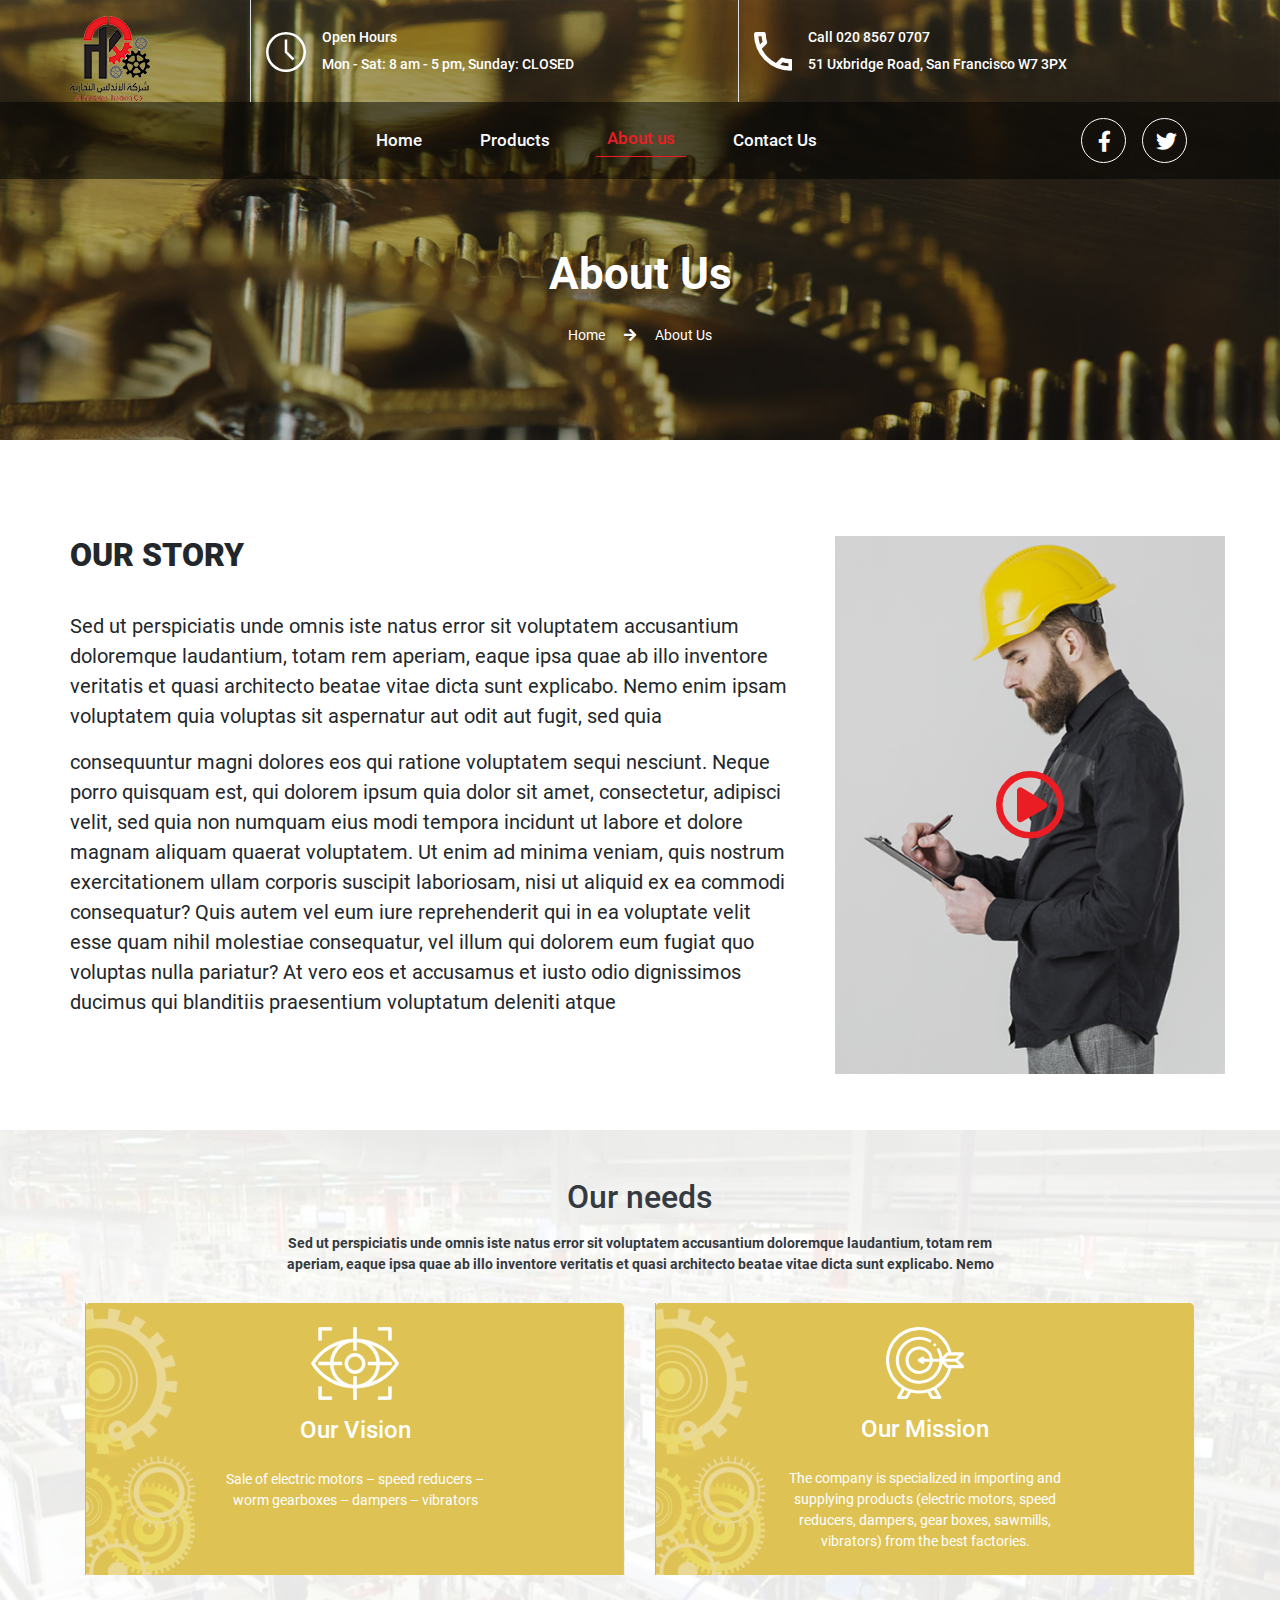
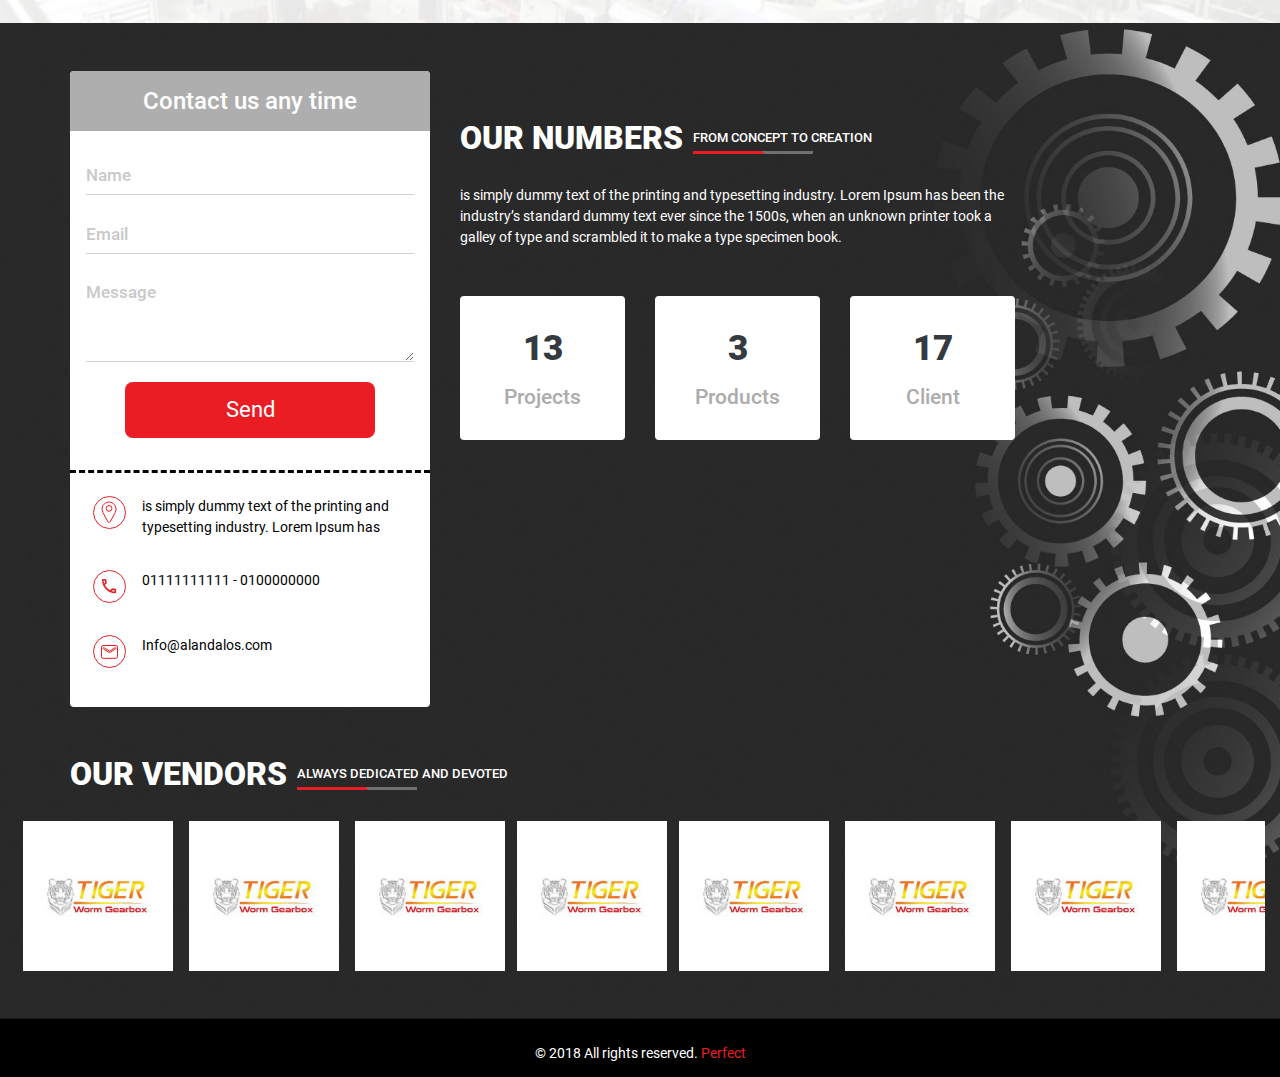
==== commit e396921d: "edits" ====
--- a/aboutUs.html
+++ b/aboutUs.html
@@ -345,7 +345,7 @@
     </div>
   </footer>
   <!-- Optional JavaScript -->
-  <script src="https://cdnjs.cloudflare.com/ajax/libs/jquery/3.5.1/jquery.slim.min.js"></script>
+  <script src="https://cdnjs.cloudflare.com/ajax/libs/jquery/3.5.1/jquery.min.js"></script>
   <script src="https://cdnjs.cloudflare.com/ajax/libs/popper.js/1.16.1/umd/popper.min.js"></script>
   <script src="https://cdnjs.cloudflare.com/ajax/libs/twitter-bootstrap/4.5.2/js/bootstrap.min.js"></script>
   <script>
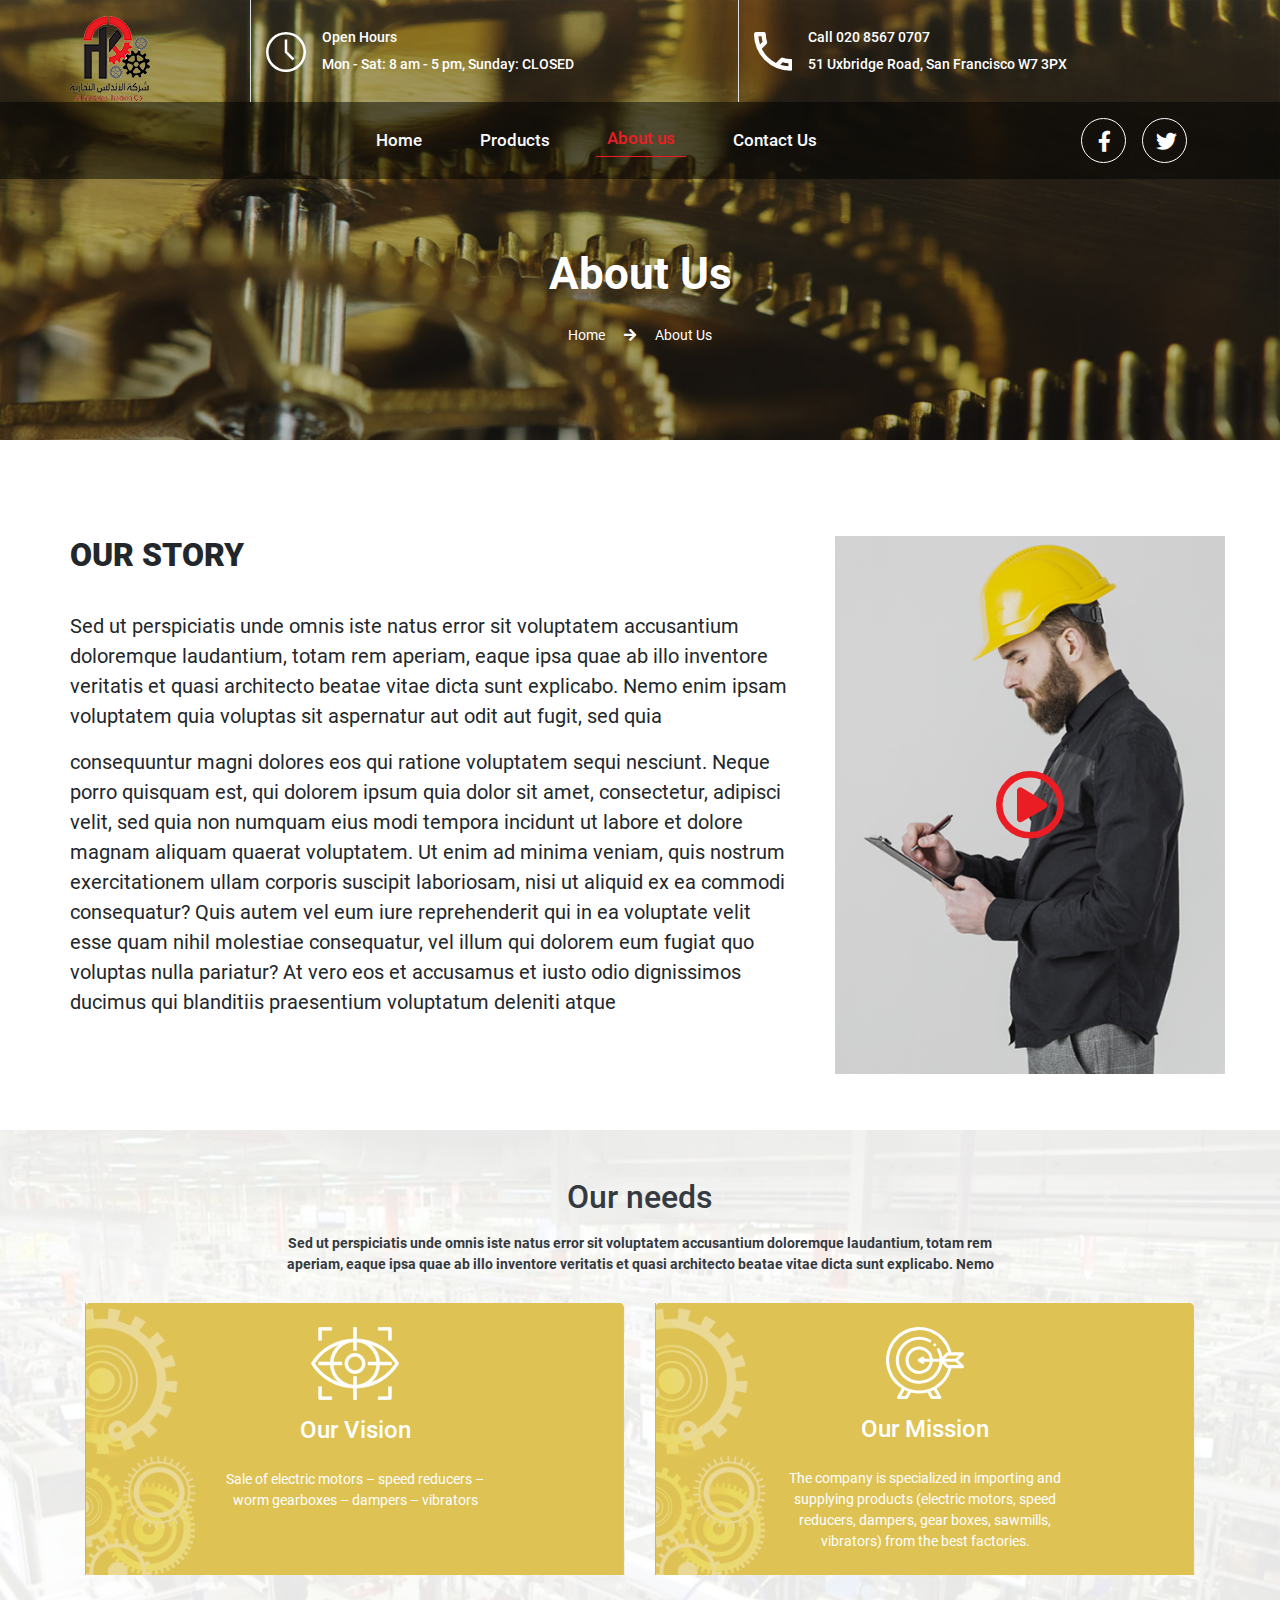
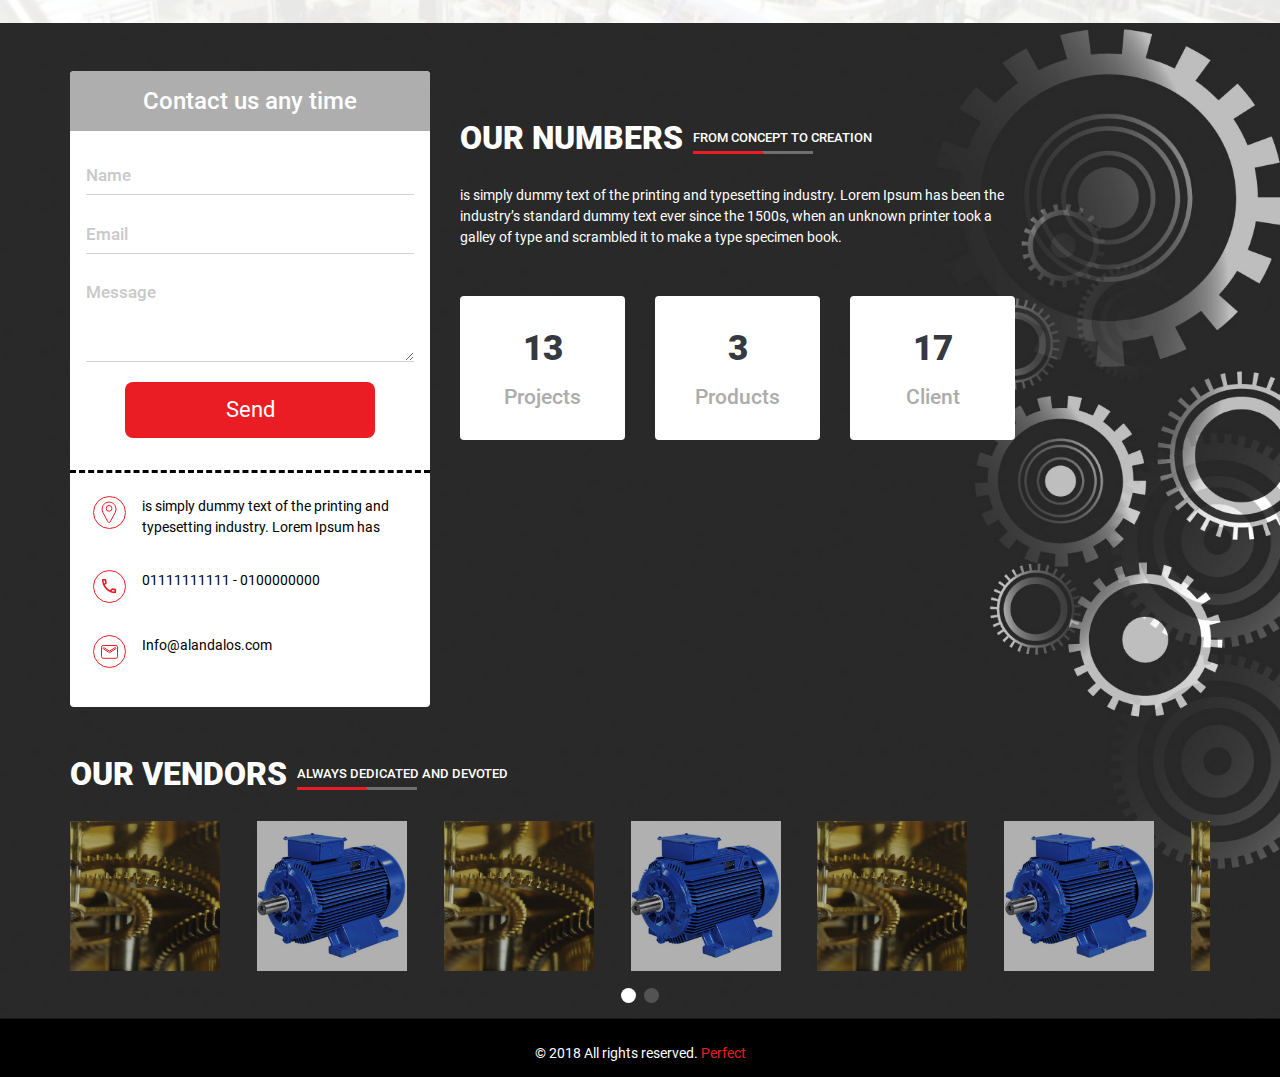
==== commit 15448726: "swiper all pages" ====
--- a/aboutUs.html
+++ b/aboutUs.html
@@ -70,6 +70,8 @@
   <link rel="stylesheet" href="css/style.css">
   <link rel="stylesheet" href="css/all.min.css">
   <link rel="stylesheet" href="css/newStyle.css">
+  <link rel="stylesheet" href="package/css/swiper-bundle.min.css">
+  <link rel="stylesheet" href="css/slider.css">
 </head>
 
 <body>
@@ -320,20 +322,35 @@
         </div>
       </div>
     </div>
-    <div class="container-fluid">
-      <div class="row">
-        <div class="col-12">
-          <div class="marquee mb-5">
-            <img src="img/TIGER.jpg" alt="" class="img-fluid mx-2" /><img src="img/TIGER.jpg" alt=""
-              class="img-fluid mx-2" /><img src="img/TIGER.jpg" alt=" " class="img-fluid mx-2" /><img
-              src="img/TIGER.jpg" alt=" " class="img-fluid mx-1" /><img src="img/TIGER.jpg" alt=" "
-              class="img-fluid mx-2" /><img src="img/TIGER.jpg" alt=" " class="img-fluid mx-2" /><img
-              src="img/TIGER.jpg" alt=" " class="img-fluid mx-2" /><img src="img/TIGER.jpg" alt=" "
-              class="img-fluid mx-2" /><img src="img/TIGER.jpg" alt=" " class="img-fluid mx-2" /><img
-              src="img/TIGER.jpg" alt=" " class="img-fluid mx-2" /><img src="img/TIGER.jpg" alt=" "
-              class="img-fluid mx-2" /></div>
-        </div>
-      </div>
+    <div class="swiper-container container pb-4">
+      <div class="swiper-wrapper">
+        <div class="swiper-slide">
+          <img src="img/banner.jpg" alt="">
+        </div>
+        <div class="swiper-slide">
+          <img src="img/img-1.jpg" alt="">
+        </div>
+        <div class="swiper-slide">
+          <img src="img/banner.jpg" alt="">
+        </div>
+        <div class="swiper-slide">
+          <img src="img/img-1.jpg" alt="">
+        </div>
+        <div class="swiper-slide">
+          <img src="img/banner.jpg" alt="">
+        </div>
+        <div class="swiper-slide">
+          <img src="img/img-1.jpg" alt="">
+        </div>
+        <div class="swiper-slide">
+          <img src="img/banner.jpg" alt="">
+        </div>
+        <div class="swiper-slide">
+          <img src="img/banner.jpg" alt="">
+        </div>
+      </div>
+      <!-- Add Pagination -->
+      <div class="swiper-pagination"></div>
     </div>
   </section>
 
@@ -348,6 +365,8 @@
   <script src="https://cdnjs.cloudflare.com/ajax/libs/jquery/3.5.1/jquery.min.js"></script>
   <script src="https://cdnjs.cloudflare.com/ajax/libs/popper.js/1.16.1/umd/popper.min.js"></script>
   <script src="https://cdnjs.cloudflare.com/ajax/libs/twitter-bootstrap/4.5.2/js/bootstrap.min.js"></script>
+  <script src="package/js/swiper-bundle.min.js"></script>
+  <script src="js/file.js"></script>
   <script>
     $('.count').each(function () {
       $(this).prop('Counter', 0).animate({
--- a/css/slider.css
+++ b/css/slider.css
@@ -0,0 +1,22 @@
+.swiper-pagination-bullet {
+    width: 15px;
+    height: 15px;
+    background-color: white;
+  }
+  .swiper-slide{
+    margin-right: 1.5rem;
+    width: 160px;
+    margin-bottom: 1.5rem;
+  }
+  .swiper-slide img{
+      height: 150px;
+      width: 150px;
+      object-fit: cover;
+  }
+  @media screen and (max-width:500px){
+    .swiper-slide img{
+      height: 150px;
+      width: 100%;
+      object-fit: cover;
+  }
+  }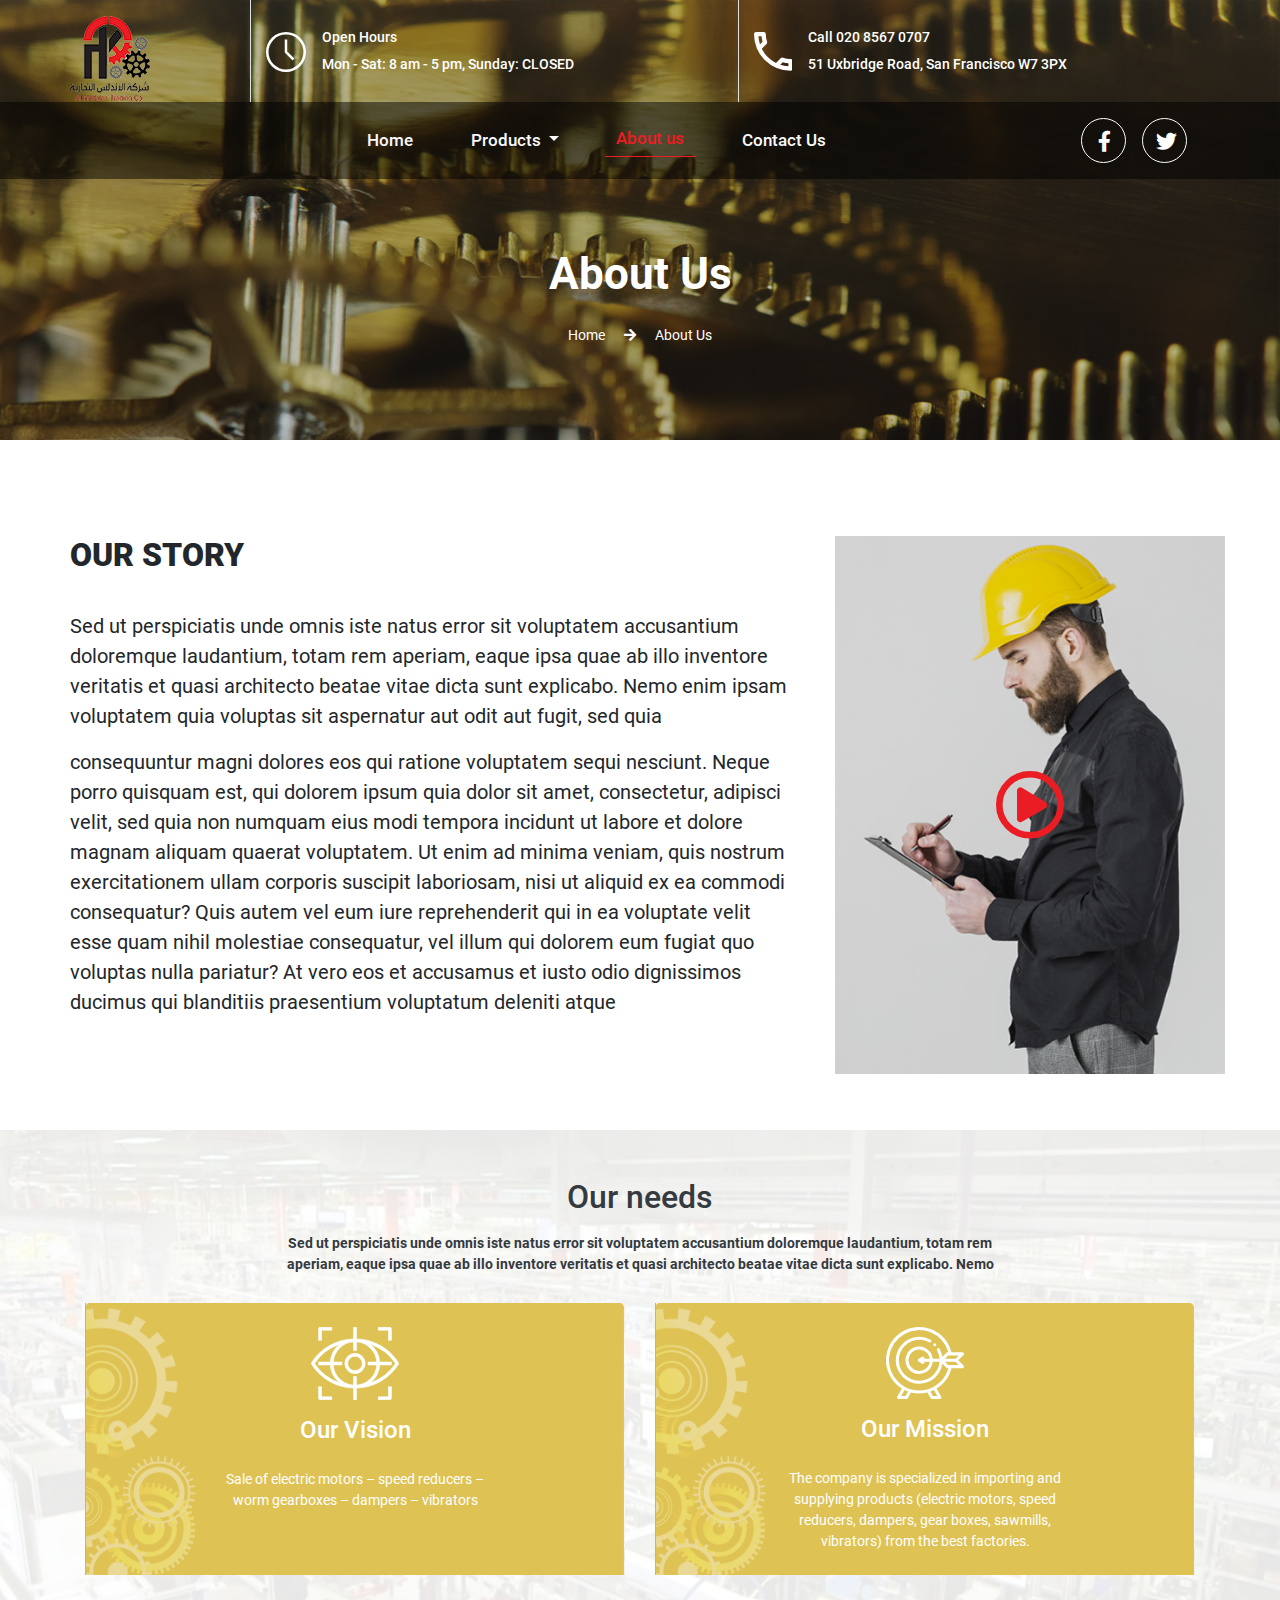
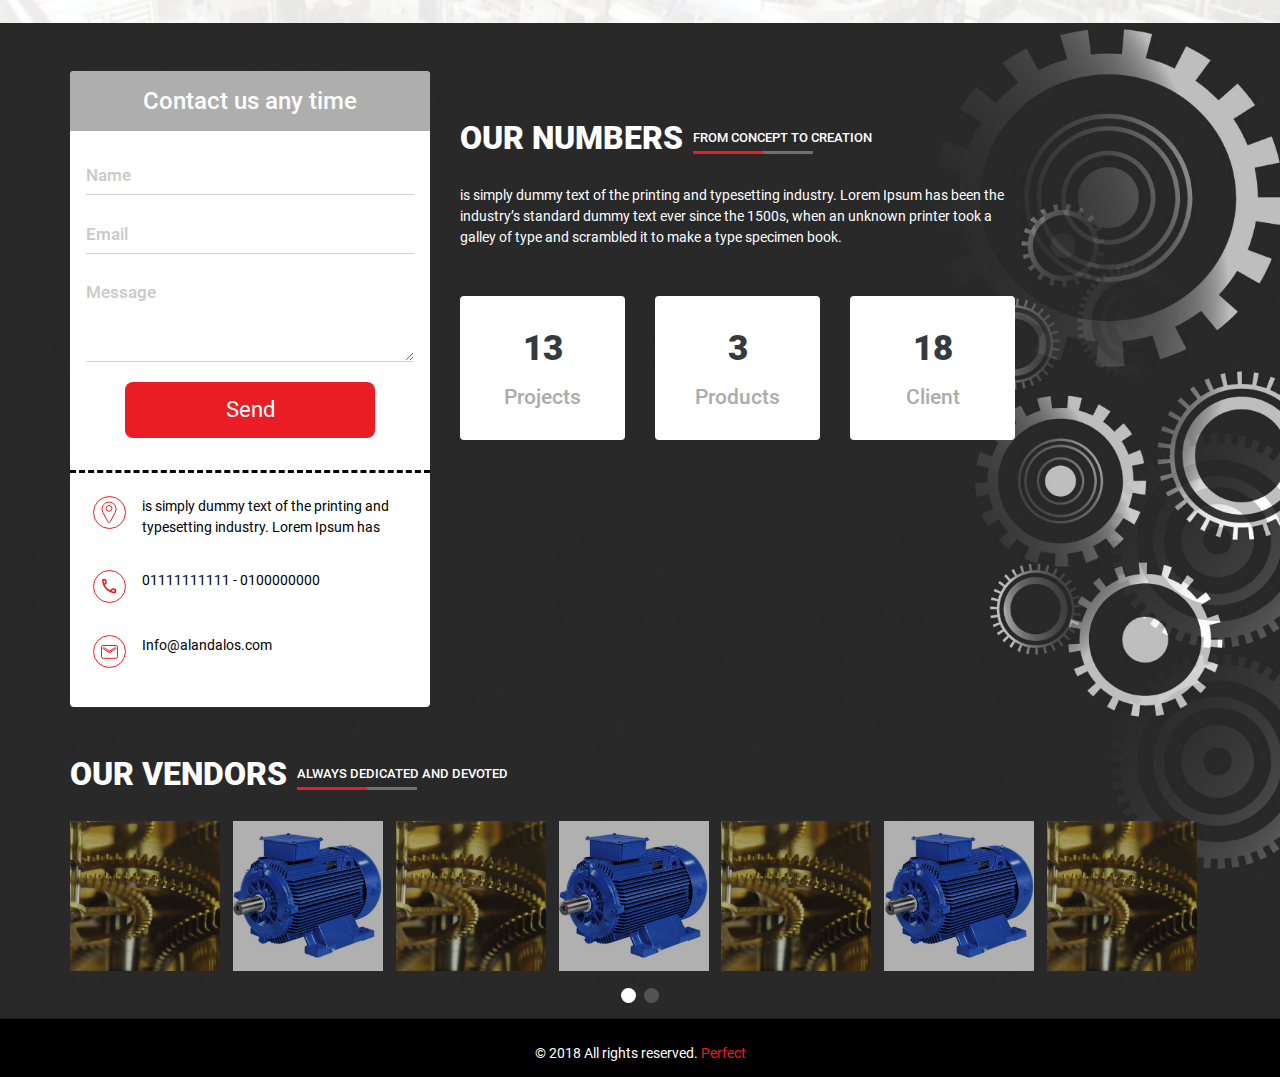
==== commit 7dd96bc9: "slider" ====
--- a/aboutUs.html
+++ b/aboutUs.html
@@ -122,8 +122,14 @@
             <li class="nav-item">
               <a class="nav-link" href="index.html">Home</a>
             </li>
-            <li class="nav-item">
-              <a class="nav-link" href="products.html">Products</a>
+            <li class="nav-item dropdown">
+              <a class="nav-link dropdown-toggle" href="#" id="navbarDropdown" role="button" data-toggle="dropdown" aria-haspopup="true" aria-expanded="false">
+                Products
+              </a>
+              <div class="dropdown-menu" aria-labelledby="navbarDropdown">
+                <a class="dropdown-item" href="products.html">Products</a>
+                <a class="dropdown-item" href="#">All Products</a>
+              </div>
             </li>
             <li class="nav-item">
               <a class="nav-link active" href="aboutUs.html">About us</a>
--- a/css/newStyle.css
+++ b/css/newStyle.css
@@ -103,4 +103,7 @@
 }
 .socialFace{
     padding-left: 0.18rem;
+}
+.formFilter input{
+    border: 1px solid rgb(190, 189, 189);
 }--- a/css/slider.css
+++ b/css/slider.css
@@ -13,10 +13,26 @@
       width: 150px;
       object-fit: cover;
   }
-  @media screen and (max-width:500px){
+  .swiper-slide{
+    margin-right: 0rem;
+  }
+  .swiper-pagination2{
+    display: none;
+  }
+  .swiper-container2{
+    overflow: hidden;
+}
+.swiper-slide-next .overlayC{
+    background-color: rgba(218, 43, 12, 0.6);
+    border-radius: 5px;
+}
+@media screen and (max-width:500px){
     .swiper-slide img{
       height: 150px;
       width: 100%;
       object-fit: cover;
   }
-  }+  .swiper-slide-active .overlayC{
+      background-color: rgba(218, 43, 12, 0.6);
+  }
+}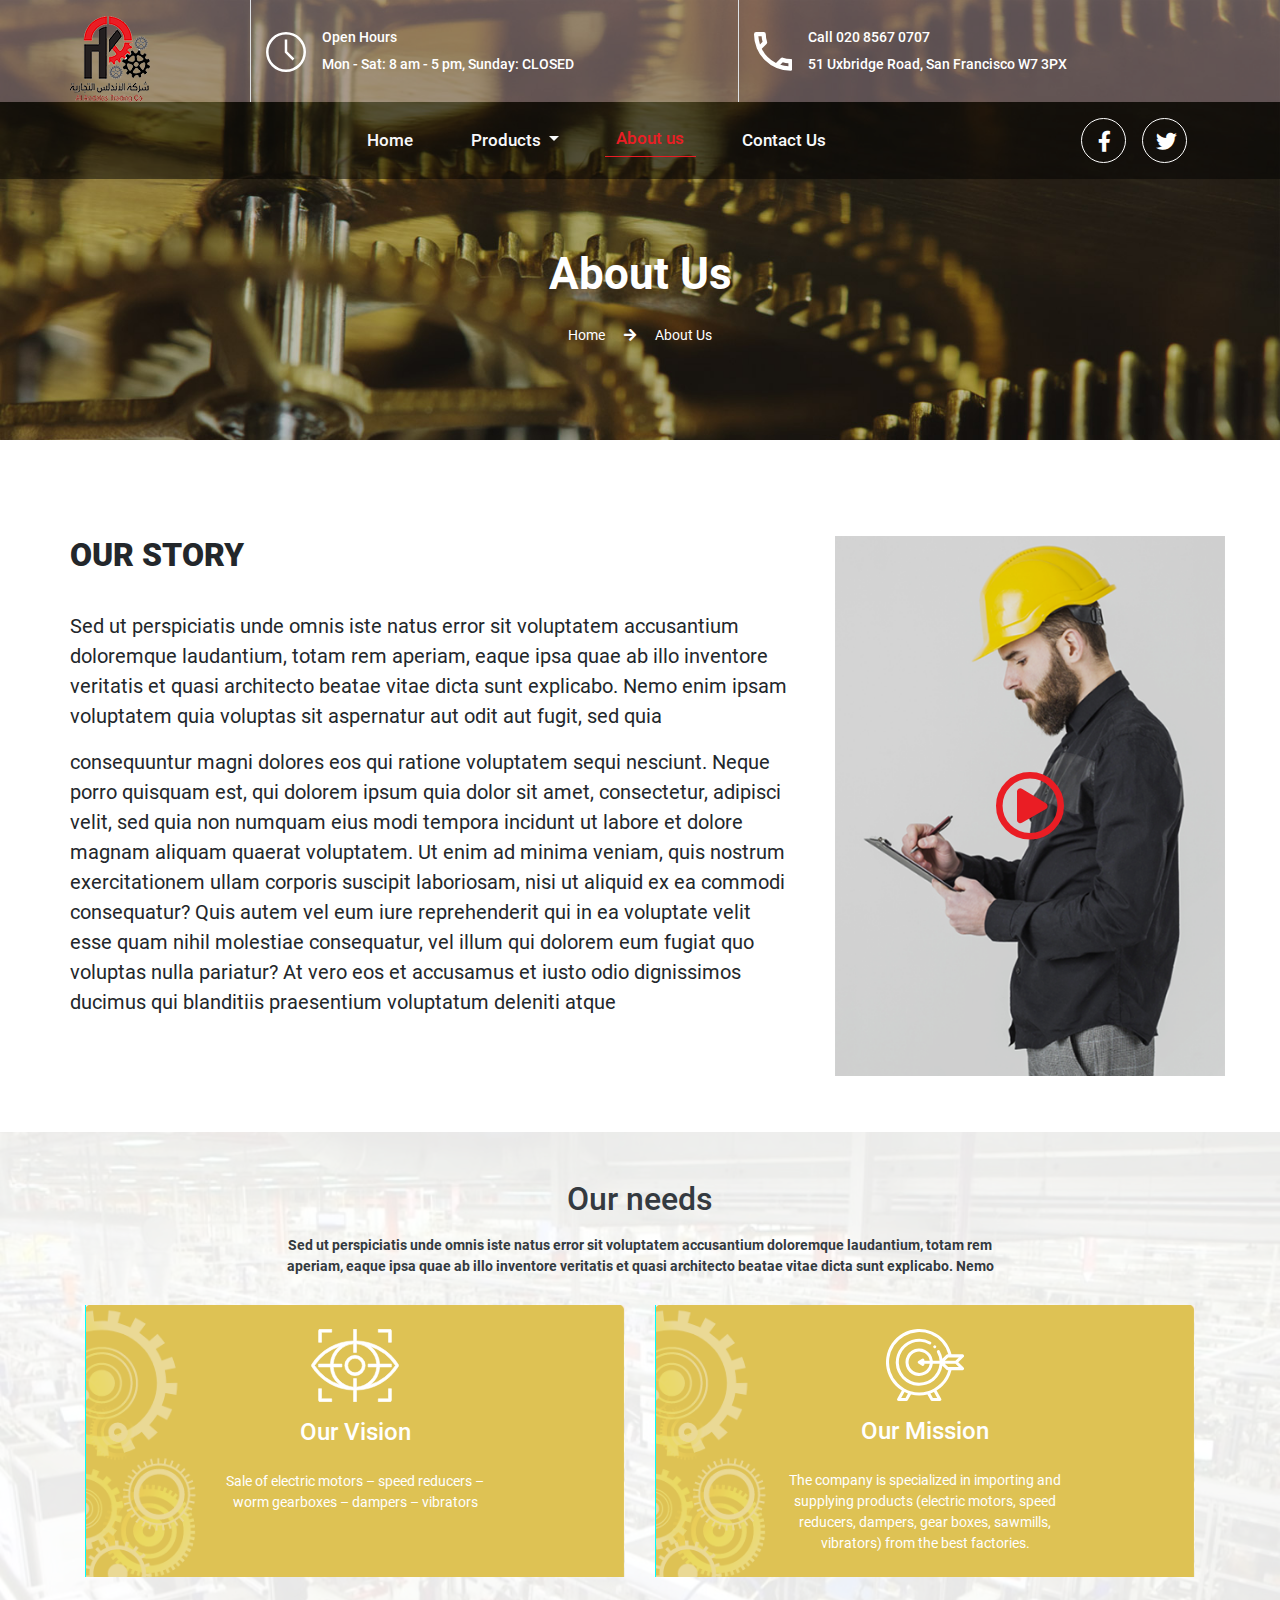
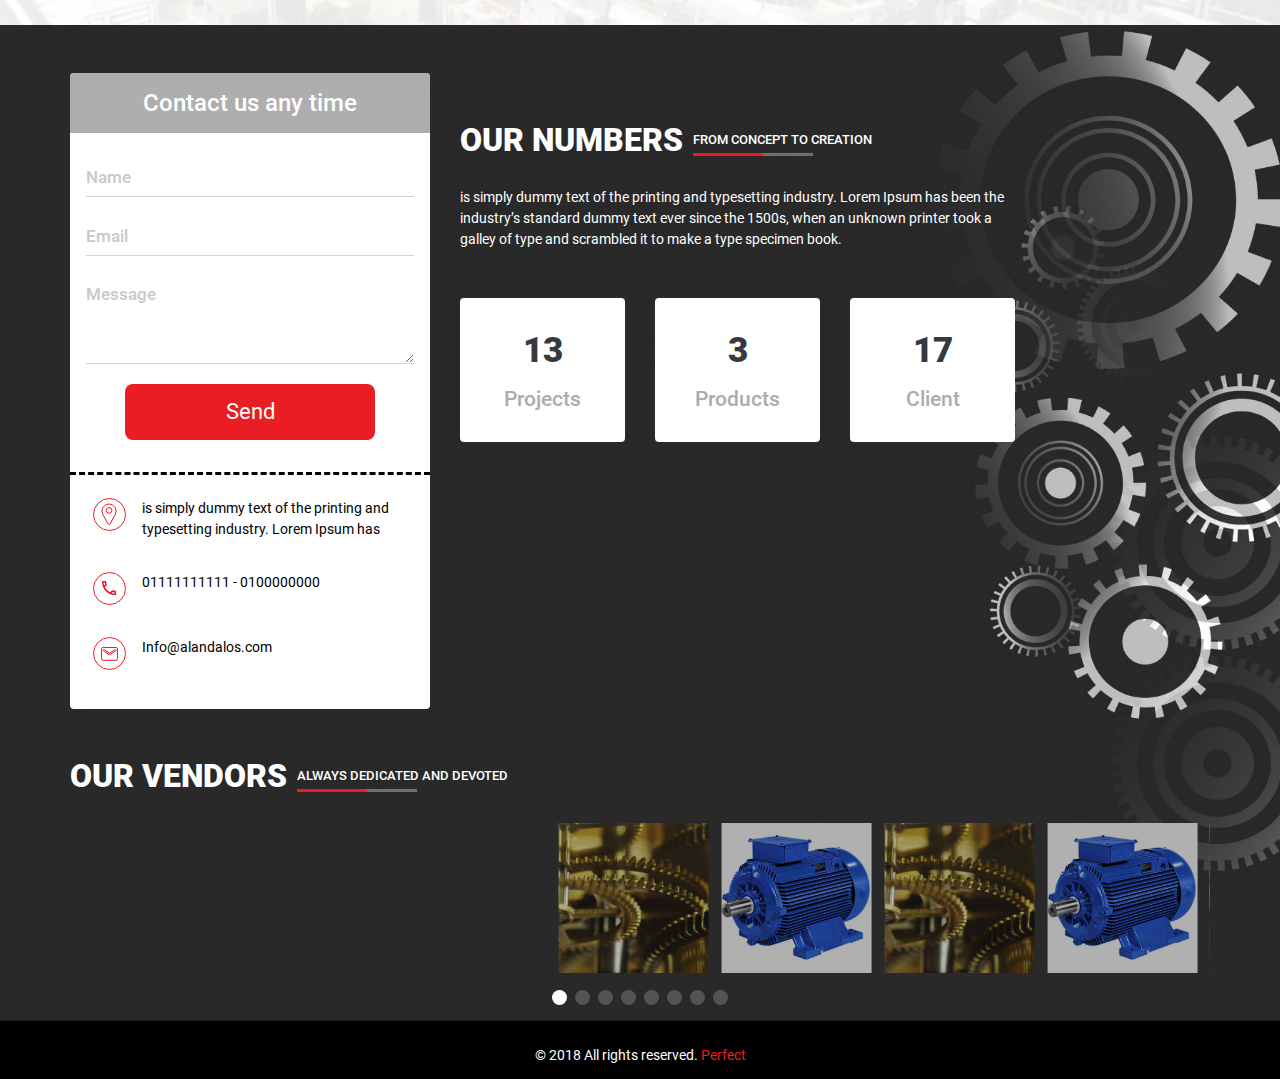
==== commit 8bf6c119: "slider" ====
--- a/aboutUs.html
+++ b/aboutUs.html
@@ -167,11 +167,15 @@
         <p class="textN"> consequuntur magni dolores eos qui ratione voluptatem sequi nesciunt. Neque porro quisquam est, qui dolorem ipsum quia dolor sit amet, consectetur, adipisci velit, sed quia non numquam eius modi tempora incidunt ut labore et dolore magnam aliquam quaerat voluptatem. Ut enim ad minima veniam, quis nostrum exercitationem ullam corporis suscipit laboriosam, nisi ut aliquid ex ea commodi consequatur? Quis autem vel eum iure reprehenderit qui in ea voluptate velit esse quam nihil molestiae consequatur, vel illum qui dolorem eum fugiat quo voluptas nulla pariatur? At vero eos et accusamus et iusto odio dignissimos ducimus qui blanditiis praesentium voluptatum deleniti atque</p>
       </div>
       <div class="col-lg-4 bg-video text-center mb-5">
-        <a class="lightbox" href="#video" aria-label="video"><i class="far fa-play-circle video-play"></i></a>
-        <div class="lightbox-target" id="video"><iframe width="560" height="315" title="Video" class="printable"
-            src="https://www.youtube.com/embed/pBHwr6Rjvjg"
-            allow="accelerometer; encrypted-media; gyroscope; picture-in-picture" allowfullscreen></iframe>
-          <a class="lightbox-close" href="#contact" aria-label="coupon"></a>
+        <button class="lightbox" style="background-color: unset;border: none;" data-toggle="modal" data-target="#exampleModal"><i class="far fa-play-circle video-play"></i></button>
+        <div class="modal fade" id="exampleModal" tabindex="-1" role="dialog" aria-labelledby="exampleModalLabel" aria-hidden="true">
+          <div class="modal-dialog newModal modal-dialog-centered" role="document">
+            <div class="modal-content">
+              <div class="modal-body">
+                <iframe width="560" height="315" src="https://www.youtube.com/embed/pBHwr6Rjvjg"></iframe>
+              </div>
+            </div>
+          </div>
         </div>
       </div>
     </div>
--- a/css/newStyle.css
+++ b/css/newStyle.css
@@ -2,9 +2,10 @@
     padding-top: 120px;
     padding-bottom: 78px;
 }
-/* header .container-fluid,header .tophead{
-    background: rgb(76 78 78 / 50%);
-} */
+header .container-fluid{
+    /* background: rgb(76 78 78 / 50%); */
+    background: rgba(155,133,144,0.5);
+}
 .navbar-dark .navbar-nav .nav-link:hover ,.navbar-dark .navbar-nav .nav-link.active {
     color: #EA1D24;
     border-bottom: 0.1rem solid #EA1D24;
@@ -106,4 +107,25 @@
 }
 .formFilter input{
     border: 1px solid rgb(190, 189, 189);
-}+}
+.newModal .modal-content{
+    background-color: unset;
+    border: none;
+}
+.formC{
+    padding-left: 8%;
+}
+@media screen and (max-width:990px){
+    .sectionOverlay .formC input,.sectionOverlay .formC textarea,.sectionOverlay .formC .btn{
+        width: 100% !important;
+    }
+    .formC{
+        padding-left:3rem;
+        padding-right: 3rem;
+    }
+}
+@media screen and (max-width:700px){
+    iframe{
+        width: 100%;
+    }
+}
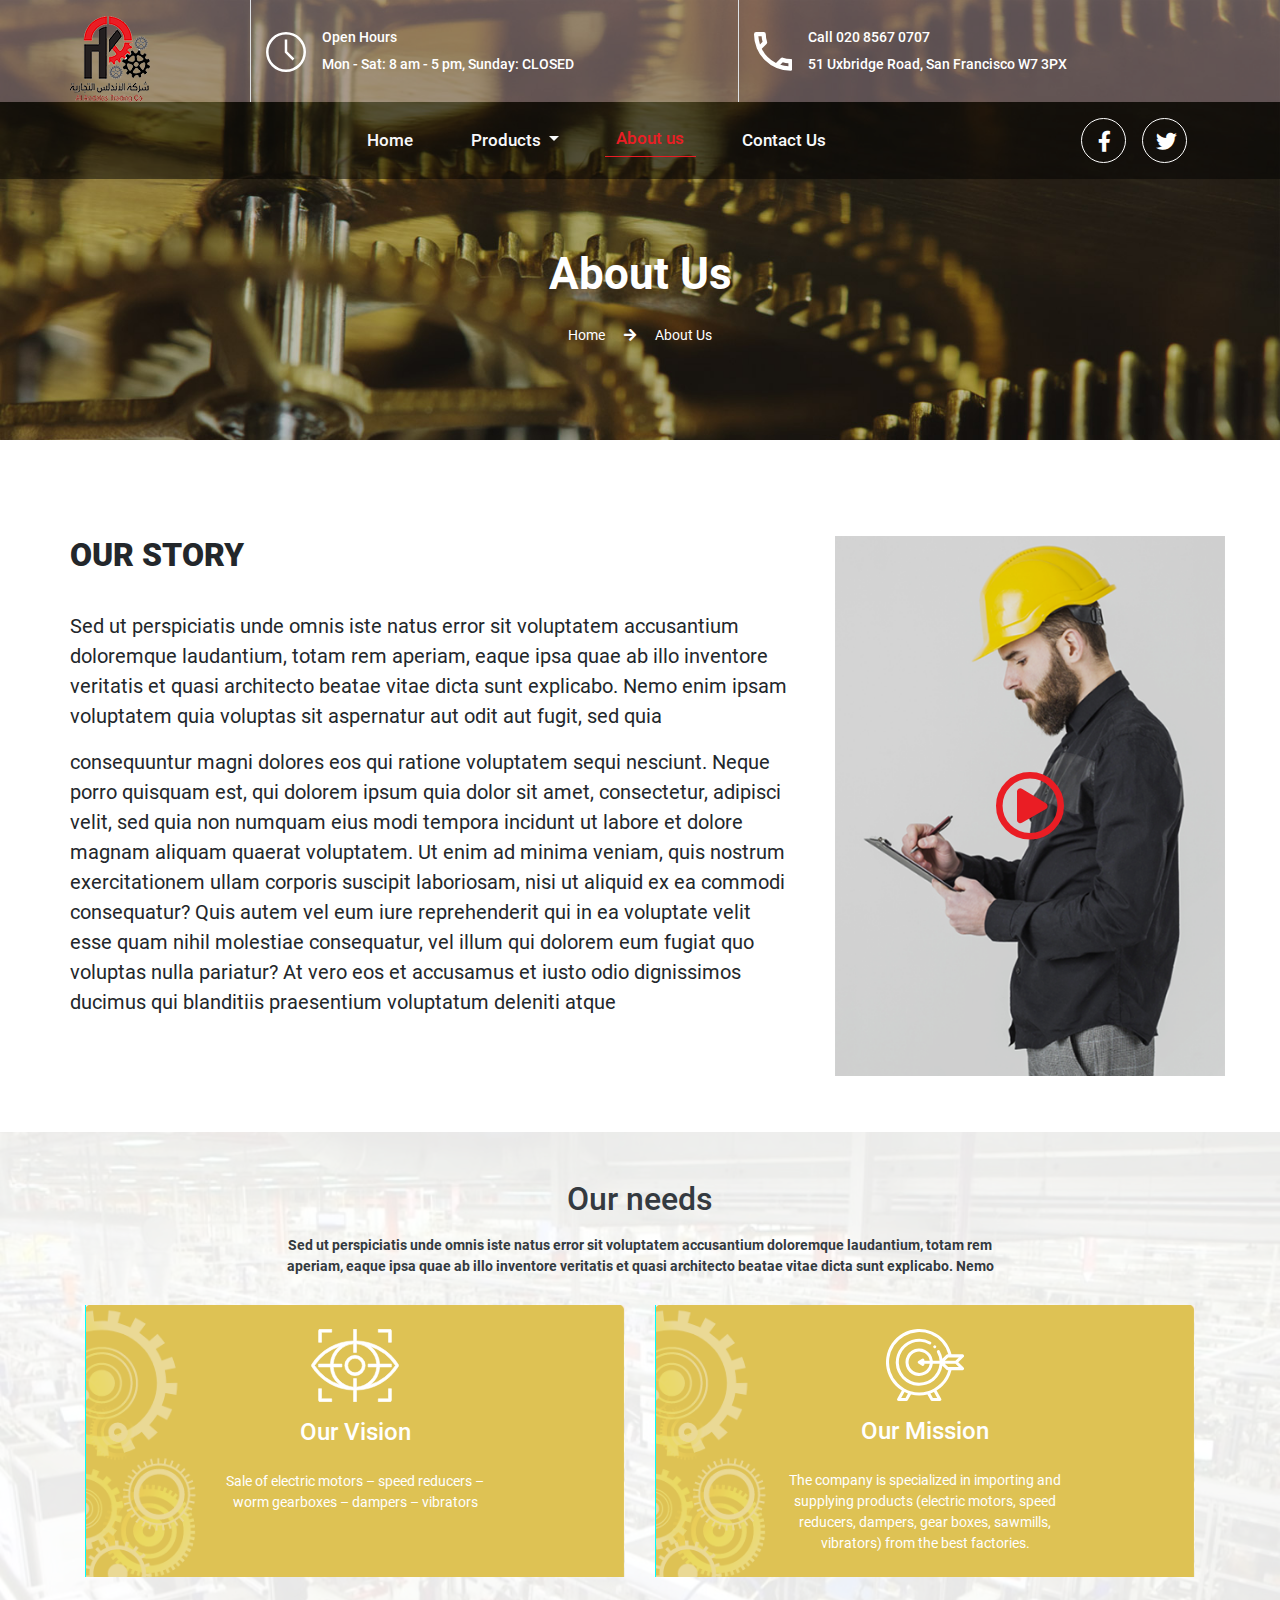
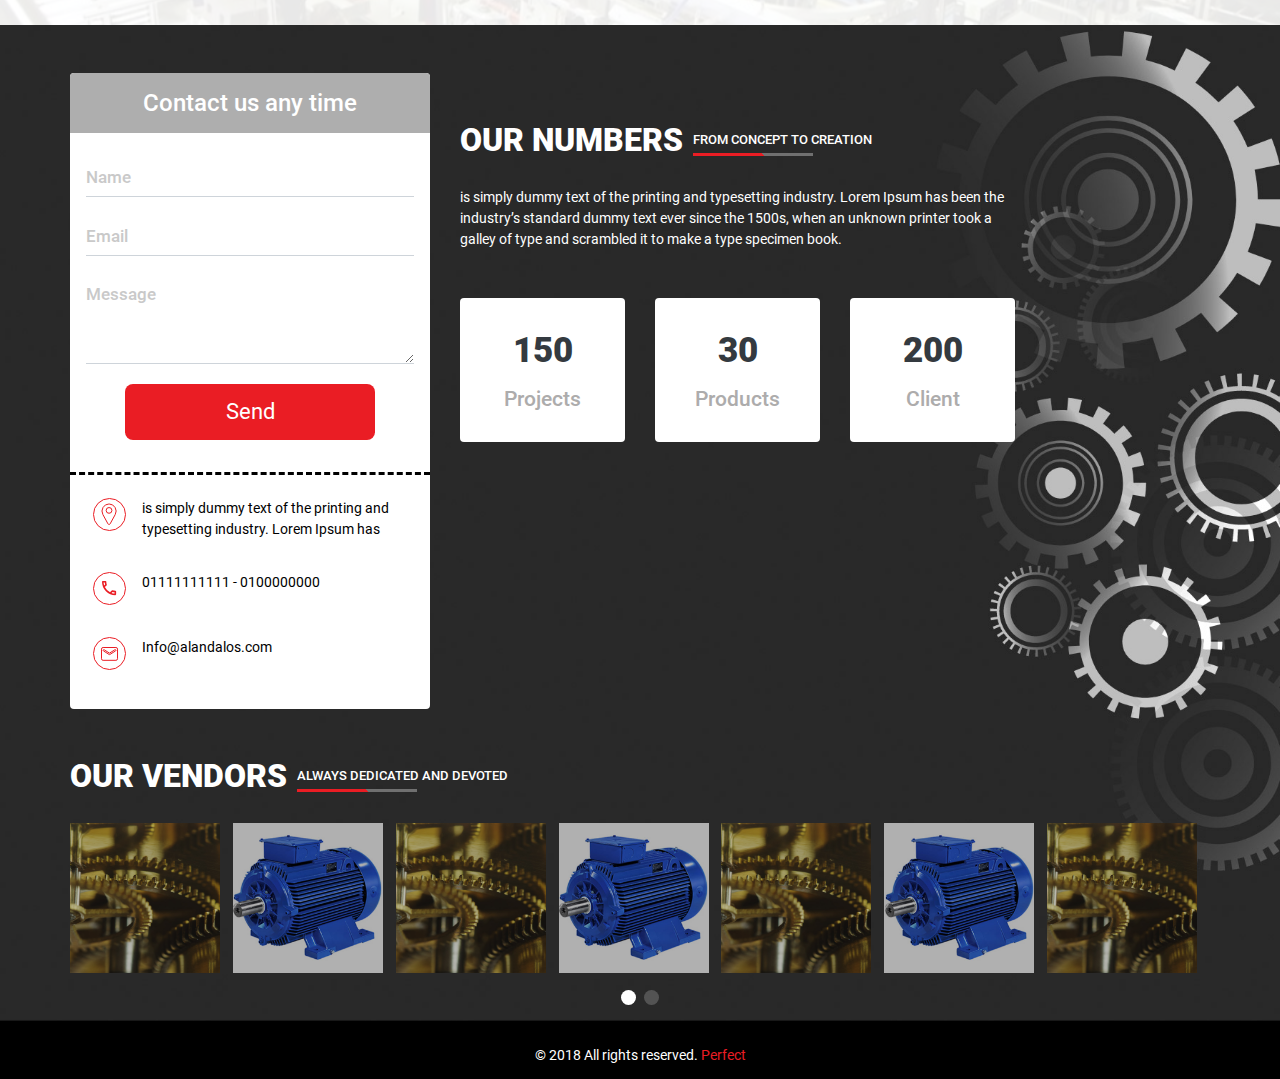
==== commit e7fe903e: "new changes" ====
--- a/aboutUs.html
+++ b/aboutUs.html
@@ -169,7 +169,7 @@
       <div class="col-lg-4 bg-video text-center mb-5">
         <button class="lightbox" style="background-color: unset;border: none;" data-toggle="modal" data-target="#exampleModal"><i class="far fa-play-circle video-play"></i></button>
         <div class="modal fade" id="exampleModal" tabindex="-1" role="dialog" aria-labelledby="exampleModalLabel" aria-hidden="true">
-          <div class="modal-dialog newModal modal-dialog-centered" role="document">
+          <div class="modal-dialog modal-lg newModal modal-dialog-centered" role="document">
             <div class="modal-content">
               <div class="modal-body">
                 <iframe width="560" height="315" src="https://www.youtube.com/embed/pBHwr6Rjvjg"></iframe>
@@ -378,17 +378,34 @@
   <script src="package/js/swiper-bundle.min.js"></script>
   <script src="js/file.js"></script>
   <script>
-    $('.count').each(function () {
-      $(this).prop('Counter', 0).animate({
-        Counter: $(this).text()
-      }, {
-        duration: 4000,
-        easing: 'swing',
-        step: function (now) {
-          $(this).text(Math.ceil(now));
-        }
-      });
-    });
+    $(window).scroll(testScroll);
+      var viewed = false;
+
+      function isScrolledIntoView(elem) {
+          var docViewTop = $(window).scrollTop();
+          var docViewBottom = docViewTop + $(window).height();
+
+          var elemTop = $(elem).offset().top;
+          var elemBottom = elemTop + $(elem).height();
+
+          return ((elemBottom <= docViewBottom) && (elemTop >= docViewTop));
+      }
+      function testScroll() {
+      if (isScrolledIntoView($(".count")) && !viewed) {
+          viewed = true;
+          $('.count').each(function () {
+          $(this).prop('Counter',0).animate({
+              Counter: $(this).text()
+          }, {
+              duration: 4000,
+              easing: 'swing',
+              step: function (now) {
+                  $(this).text(Math.ceil(now));
+              }
+          });
+        });
+      }
+    }
   </script>
 </body>
 
--- a/css/newStyle.css
+++ b/css/newStyle.css
@@ -32,6 +32,10 @@
     min-height: 17rem;
     color: #ffffff;
     overflow: hidden;
+}
+.needs:hover{
+    opacity: 0.8;
+    cursor: pointer;
 }
 .contactSection{
     width: 100%;
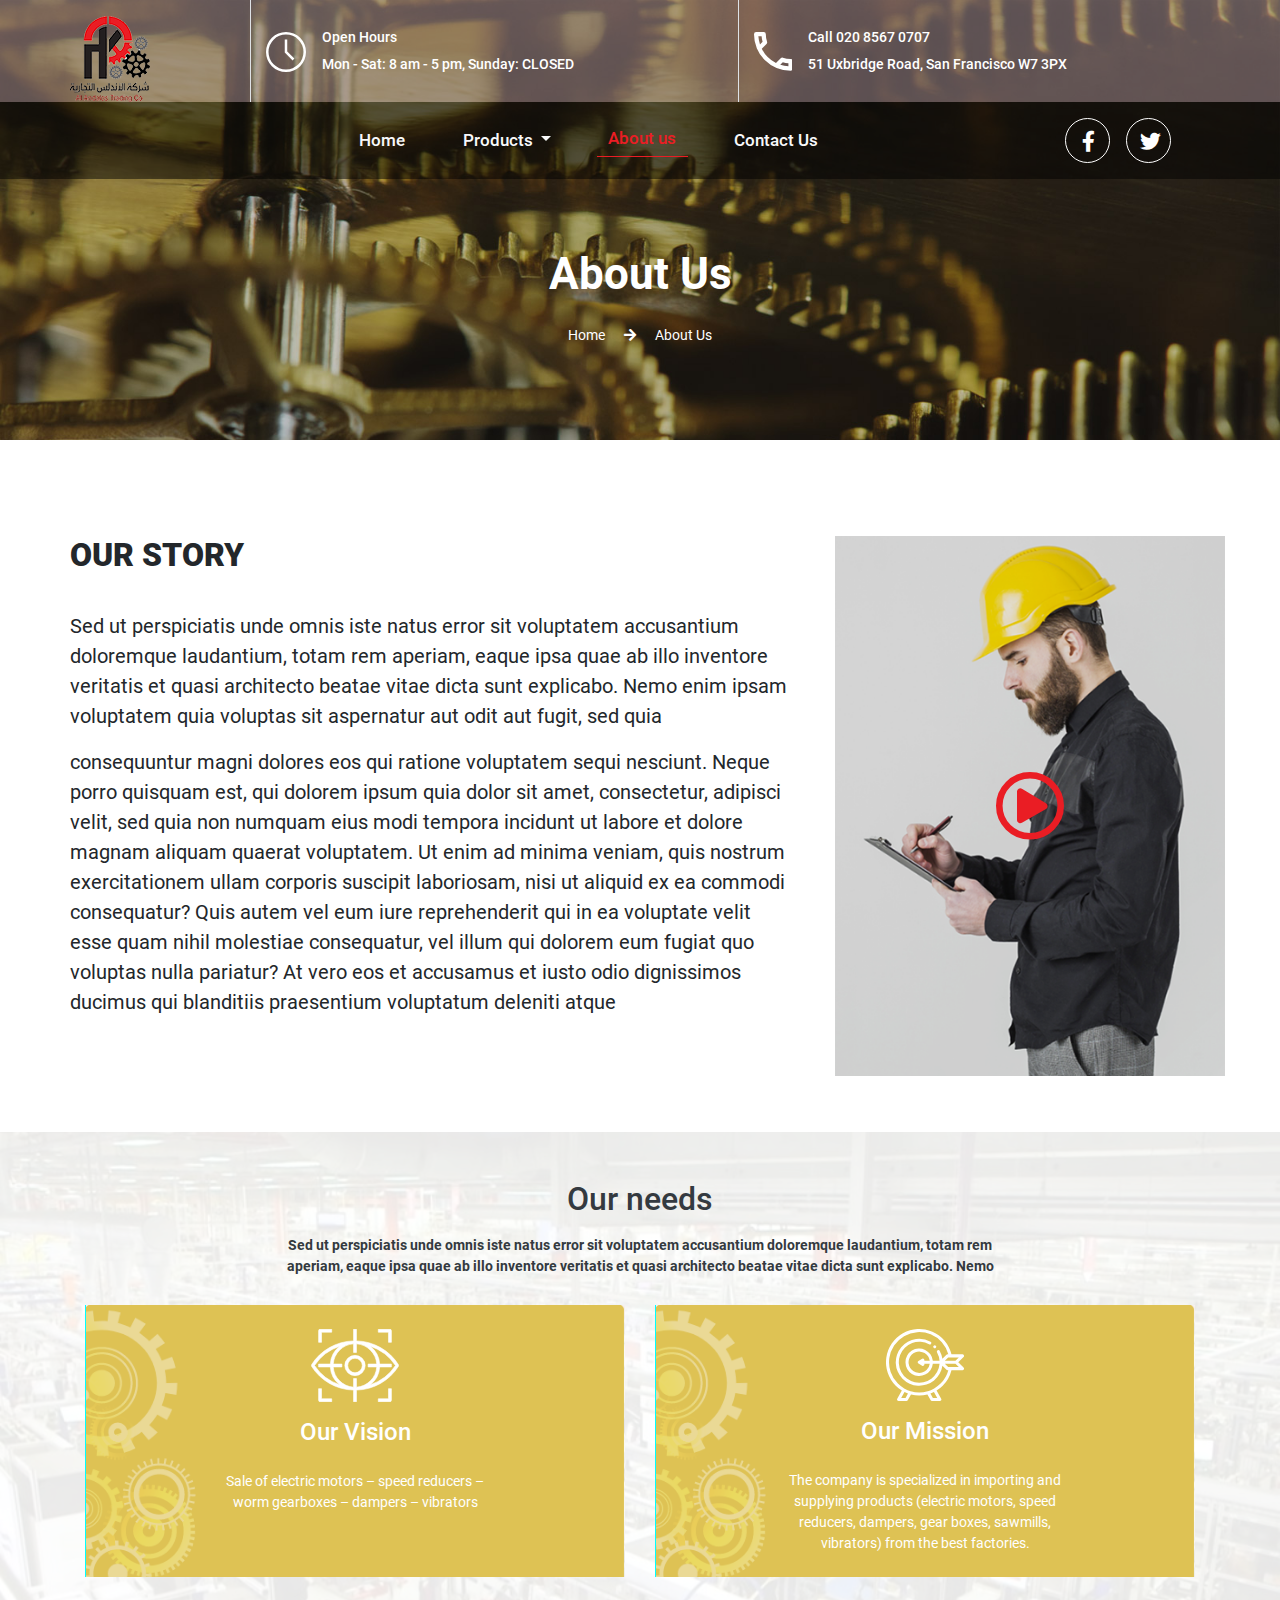
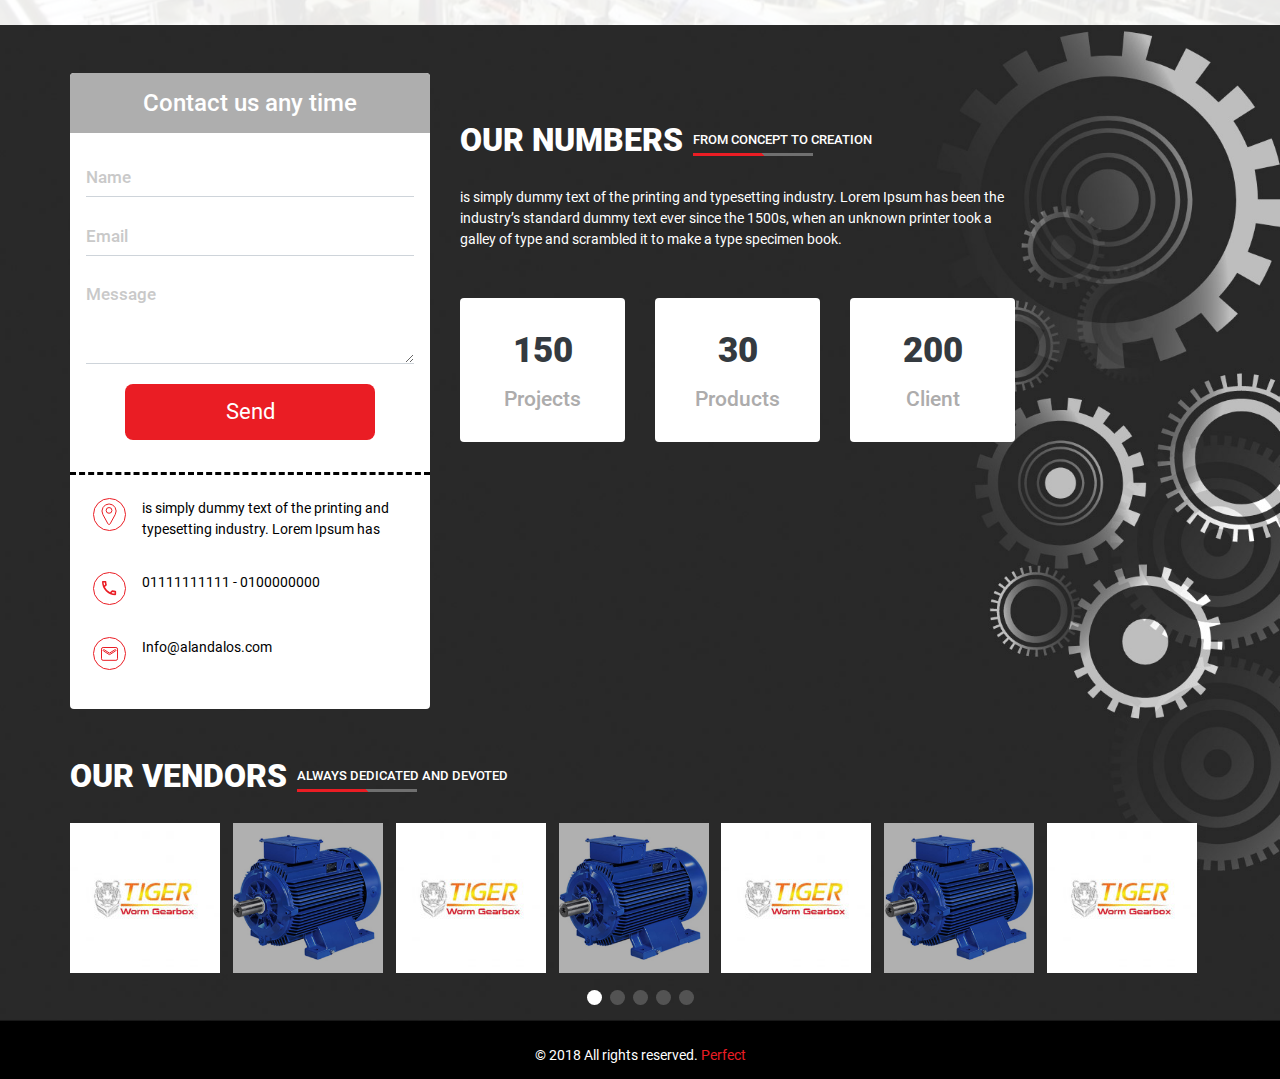
==== commit 3767d2bb: "edits ramy" ====
--- a/aboutUs.html
+++ b/aboutUs.html
@@ -139,10 +139,10 @@
             </li>
           </ul>
         </div>
-        <a href="#">
+        <a href="#" class="newSocial">
           <div class="social rounded-circle"><i class="fab socialFace fa-facebook-f"></i></div>
         </a>
-        <a href="#">
+        <a href="#" class="newSocial2">
           <div class="social rounded-circle"><i class="fab fa-twitter"></i></div>
         </a>
       </div>
@@ -335,28 +335,37 @@
     <div class="swiper-container container pb-4">
       <div class="swiper-wrapper">
         <div class="swiper-slide">
-          <img src="img/banner.jpg" alt="">
-        </div>
-        <div class="swiper-slide">
-          <img src="img/img-1.jpg" alt="">
-        </div>
-        <div class="swiper-slide">
-          <img src="img/banner.jpg" alt="">
-        </div>
-        <div class="swiper-slide">
-          <img src="img/img-1.jpg" alt="">
-        </div>
-        <div class="swiper-slide">
-          <img src="img/banner.jpg" alt="">
-        </div>
-        <div class="swiper-slide">
-          <img src="img/img-1.jpg" alt="">
-        </div>
-        <div class="swiper-slide">
-          <img src="img/banner.jpg" alt="">
-        </div>
-        <div class="swiper-slide">
-          <img src="img/banner.jpg" alt="">
+          <img src="img/TIGER.jpg" alt="">
+        </div>
+        <div class="swiper-slide">
+          <img src="img/img-1.jpg" alt="">
+        </div>
+        <div class="swiper-slide">
+          <img src="img/TIGER.jpg" alt="">
+        </div>
+        <div class="swiper-slide">
+          <img src="img/img-1.jpg" alt="">
+        </div>
+        <div class="swiper-slide">
+          <img src="img/TIGER.jpg" alt="">
+        </div>
+        <div class="swiper-slide">
+          <img src="img/img-1.jpg" alt="">
+        </div>
+        <div class="swiper-slide">
+          <img src="img/TIGER.jpg" alt="">
+        </div>
+        <div class="swiper-slide">
+          <img src="img/img-1.jpg" alt="">
+        </div>
+        <div class="swiper-slide">
+          <img src="img/TIGER.jpg" alt="">
+        </div>
+        <div class="swiper-slide">
+          <img src="img/img-1.jpg" alt="">
+        </div>
+        <div class="swiper-slide">
+          <img src="img/TIGER.jpg" alt="">
         </div>
       </div>
       <!-- Add Pagination -->
@@ -377,36 +386,6 @@
   <script src="https://cdnjs.cloudflare.com/ajax/libs/twitter-bootstrap/4.5.2/js/bootstrap.min.js"></script>
   <script src="package/js/swiper-bundle.min.js"></script>
   <script src="js/file.js"></script>
-  <script>
-    $(window).scroll(testScroll);
-      var viewed = false;
-
-      function isScrolledIntoView(elem) {
-          var docViewTop = $(window).scrollTop();
-          var docViewBottom = docViewTop + $(window).height();
-
-          var elemTop = $(elem).offset().top;
-          var elemBottom = elemTop + $(elem).height();
-
-          return ((elemBottom <= docViewBottom) && (elemTop >= docViewTop));
-      }
-      function testScroll() {
-      if (isScrolledIntoView($(".count")) && !viewed) {
-          viewed = true;
-          $('.count').each(function () {
-          $(this).prop('Counter',0).animate({
-              Counter: $(this).text()
-          }, {
-              duration: 4000,
-              easing: 'swing',
-              step: function (now) {
-                  $(this).text(Math.ceil(now));
-              }
-          });
-        });
-      }
-    }
-  </script>
 </body>
 
 </html>
--- a/css/newStyle.css
+++ b/css/newStyle.css
@@ -10,6 +10,16 @@
     color: #EA1D24;
     border-bottom: 0.1rem solid #EA1D24;
     padding: .3rem .7rem;
+}
+header .dropdown-menu.show{
+    background-color: red;
+}
+header .dropdown-menu.show .dropdown-item{
+    color: white;
+}
+header .dropdown-menu.show .dropdown-item:hover{
+    color: red;
+    background-color: white;
 }
 .textN{
     font-size: 20px;
@@ -101,16 +111,35 @@
 .socialIcons a i:hover{
     color: #EA1D24;
 }
+.newCard h4{
+    text-align: center;
+}
 @media screen and (max-width:500px){
     .socialIcons a i{
         margin-right: 0.2rem;
+    }
+    .socialIcons{
+        padding-left: 0.5rem;
+        margin-right: auto;
+    }
+    .newCard h4{
+        text-align: left;
+        padding-left: 1rem;
+    }
+    header .dropdown-menu.show{
+        margin-right: 2rem;
     }
 }
 .socialFace{
     padding-left: 0.18rem;
 }
+.formFilter{
+    background-color: #f5f5f5;
+    border: 1px solid #e3e3e3;
+}
 .formFilter input{
     border: 1px solid rgb(190, 189, 189);
+    background-color: white;
 }
 .newModal .modal-content{
     background-color: unset;
--- a/css/slider.css
+++ b/css/slider.css
@@ -26,10 +26,24 @@
     background-color: rgba(218, 43, 12, 0.6);
     border-radius: 5px;
 }
+.newSocial2{
+  margin-right: 1rem;
+}
+@media screen and (max-width:1200px){
+  .swiper-slide img{
+    height: 200px;
+    width: 200px; 
+    margin: auto;
+    display: block;
+    object-fit: cover;
+  }
+}
 @media screen and (max-width:500px){
     .swiper-slide img{
-      height: 150px;
-      width: 100%;
+      height: 200px;
+      width: 200px; 
+      margin: auto;
+      display: block;
       object-fit: cover;
   }
   .swiper-slide-active .overlayC{
